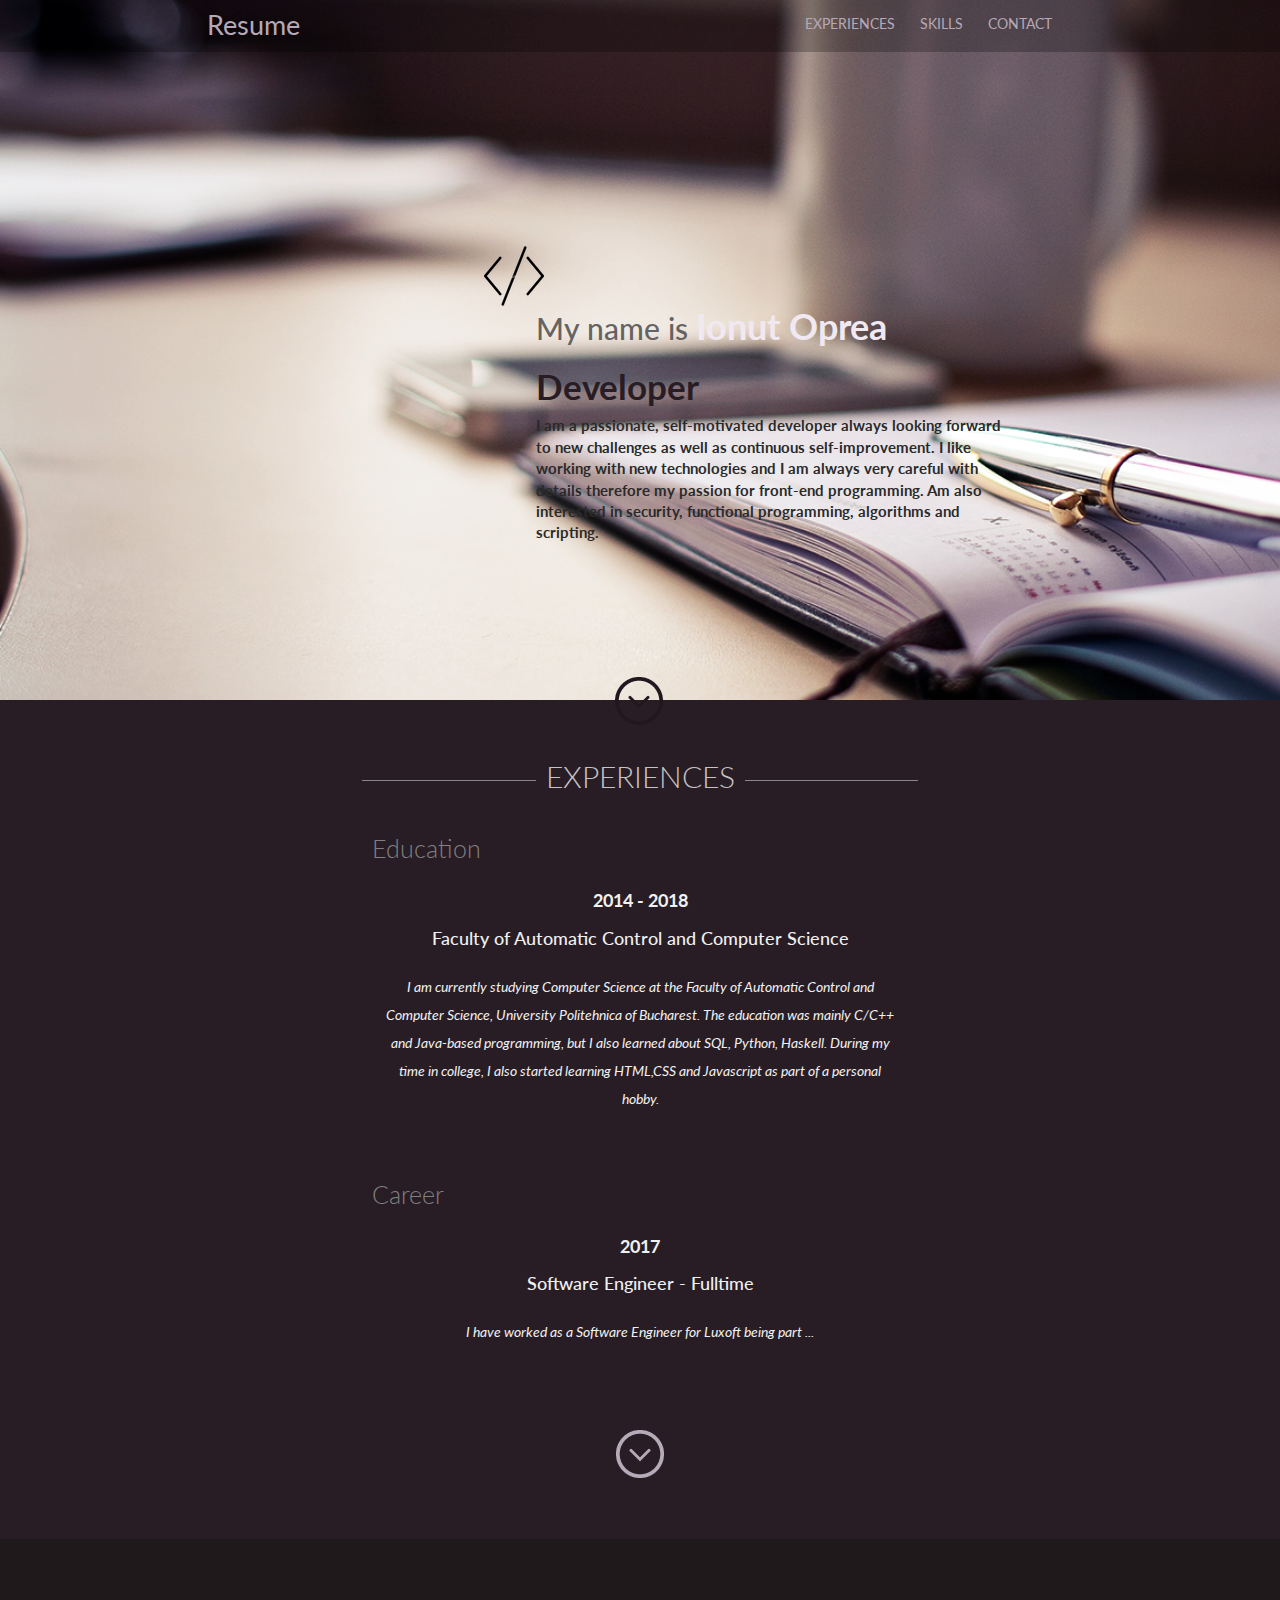
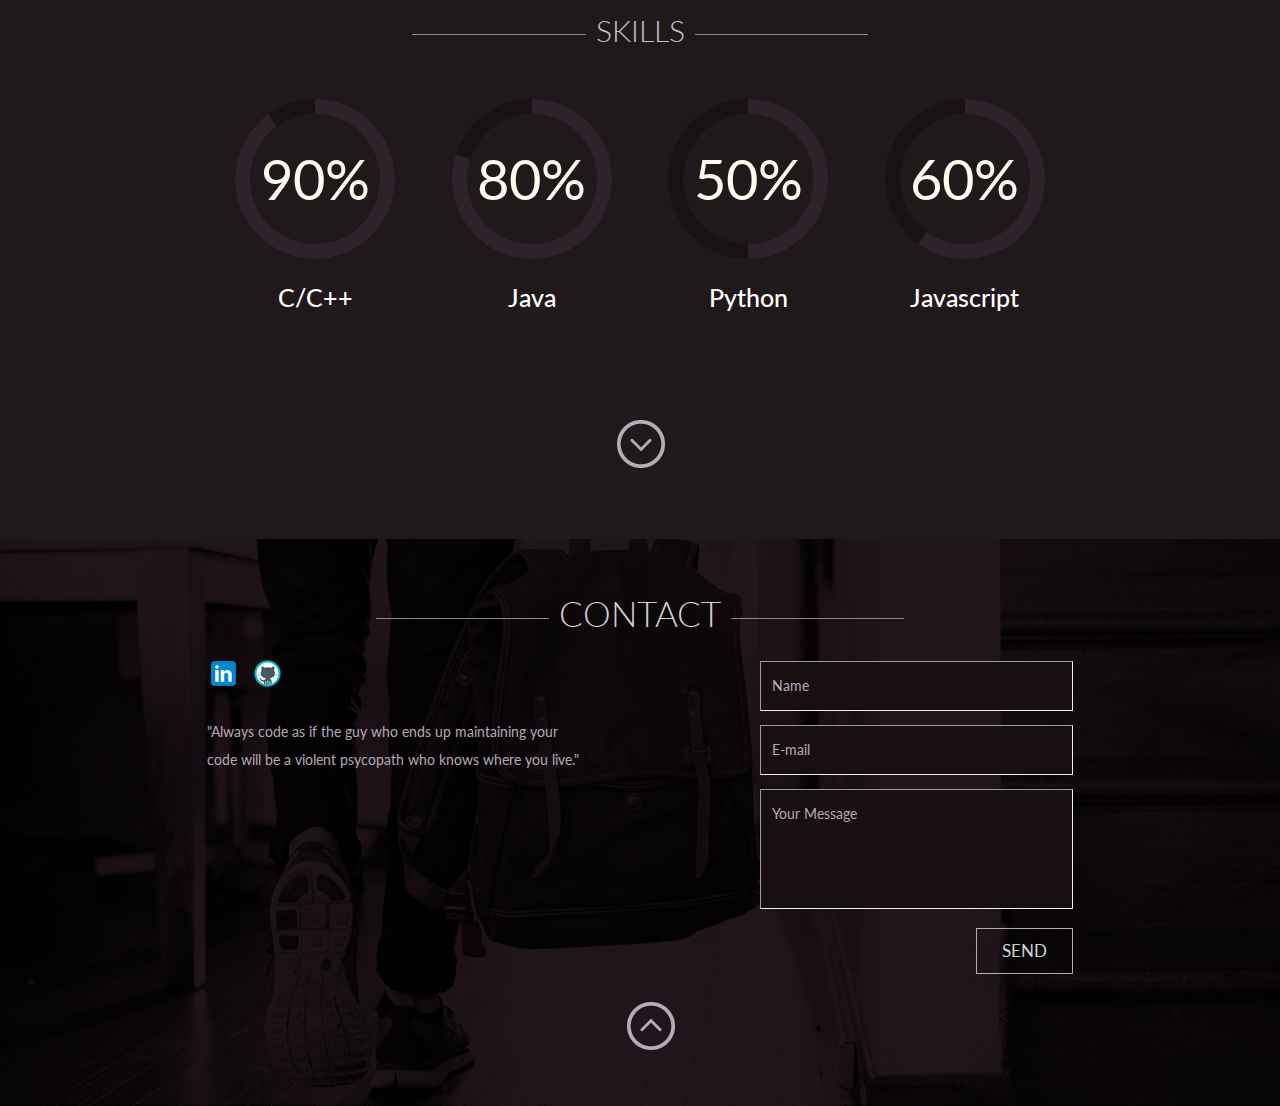
==== index.html @ 21ab3130 "v1.0" ====
<!DOCTYPE html>
<html>
<head>
	<title>Resume</title>
	<script src="js/jquery.min.js"> </script>
	<link href="css/bootstrap.css" rel='stylesheet' type='text/css' />
	<link href="css/style.css" rel="stylesheet" type="text/css" media="all" />
	<link href='http://fonts.googleapis.com/css?family=Lato:100,300,400,700,900' rel='stylesheet' type='text/css'>
	<meta name="viewport" content="width=device-width, initial-scale=1">
	<script type="application/x-javascript"> addEventListener("load", function() { setTimeout(hideURLbar, 0); }, false); function hideURLbar(){ window.scrollTo(0,1); } </script>
	<!-- start-smoth-scrolling-->
		<script type="text/javascript" src="js/move-top.js"></script>
		<script type="text/javascript" src="js/easing.js"></script>
		<script type="text/javascript">
			jQuery(document).ready(function($) {
				$(".scroll").click(function(event){		
					event.preventDefault();
					$('html,body').animate({scrollTop:$(this.hash).offset().top},1000);
				});
			});
		</script>
 	<!-- start-smoth-scrolling-->
</head>
<body>
<!--headerbg starts-->
 <div id="top-top" class="headerbg">
	 <!--header starts-->
	   <div class="header">
		 <!--container starts-->
			  <div class="container">
				   <div class="logo">
						<a href="#">Resume</a>
				   </div>
				  <!--Navigation starts-->
				  <div class="nav">
					 <ul>
						 <li><a class="scroll" href="#about">EXPERIENCES</a></li>
						 <li><a class="scroll" href="#skills">SKILLS</a></li>
						 <!--<li><a class="scroll" href="#port">PORTFOLIO</a></li>-->
						 <li><a class="scroll" href="#contact">CONTACT</a></li>
					 </ul>
				 </div>
				  <!--Navigation ends-->
					<div class="clear"></div>
			  </div>
		 <!--container ends-->
	   </div>
	 <!--header ends-->
	 <!--Banner starts-->
	   <div class="banner">
	      <div class="container">
		     <div class="banner-info">
			      <div class="bannerlogo">
					  <img src="images/resized4.png">
			      </div>
			      <div class="bannerhead">
				      <h2 style="color: #636363">My name is <span>Ionut Oprea</span></h2>
				      <h3>Developer</h3>
				      <p style="color: #2a2a2a;font-size: 15px;font-weight: 700">I am a passionate, self-motivated developer always looking forward to new challenges as well as continuous self-improvement. I like working with new technologies and I am always very careful with details therefore my passion for front-end programming. Am also interested in security, functional programming, algorithms and scripting.</p>
					  <a class="downarrow scroll" href="#about"><span> </span></a>
			      </div>
			 </div>
			 <div class="clear"></div>
		  </div>
	  </div>
	  <!--Banner ends-->
 </div>
 <!--Headerbg ends-->
 <!--Content starts-->
 <div class="content">
	 <!--About starts-->
	   <div id="about" class="about">
		 <div class="container">
			   <div class="header-section text-center">
				  <h2><span> </span>EXPERIENCES<span> </span></h2>
				  </div>
				 <span><p  style="font-size:25px;margin-left:165px;font-family: 'Lato', sans-serif;font-weight: 300;" align="left">Education</p></span>
					 
			  <div class="years">	 
				<h4><b>2014 - 2018</b></h4>
				 <span><h4>Faculty of Automatic Control and Computer Science</h4></span>
				 <p><i>I am currently studying Computer Science at the Faculty of Automatic Control and Computer Science, University Politehnica of Bucharest. The education was mainly C/C++ and Java-based programming, but I also learned about SQL, Python, Haskell. During my time in college, I also started learning HTML,CSS and Javascript as part of a personal hobby.</i></p>
			  </div> 
				
				<span><p  style="font-size:25px;margin-left:165px;font-family: 'Lato', sans-serif;font-weight: 300;" align="left">Career</p></span>

			  <div class="years">	 		
				 <h4><b>2017</b></h4>
				 <span><h4>Software Engineer - Fulltime</h4></span>
				 <p><i>I have worked as a Software Engineer for Luxoft being part ... </i></p>
			  </div> 
					
			   <!--<div class="years">	 	
				 <h4><b>2013</b></h4>
				 <span><h4>Owner Alternative Labs</h4></span>
				 <div class="labs">
					 <p><i>Lorem Ipsum. Proin gravida nibh vel velit auctor aliquet. Aenean sollicitudin,
						lorem quis bibendum auctor,nisi elit consequat ipsum,nec sagittis sem nibh id elit.Duis.
						sed odio sit amet nibh vulputate cursus a sit amet mauris. Morbi accumsan ipsum velit. Nam nec teltus</i></p>
			     </div>
			  </div>-->
				 <a class="arrow scroll" href="#skills"><span> </span></a>
		  </div>
	  </div>
	 <!--About Ends-->
	 
	<!--SKILLS Starts-->
	  <div id="skills" class="skills">
	  <div class="container">
	     <div class="skills-grids">
			  <div class="skill-section text-center">
				  <h2><span> </span>SKILLS<span> </span></h2>
			  </div>
					  <div class="services_grids">
						  <div id="canvas">
								<div class="skill-grids text-center">
										<div class="col-md-3">	
											<div class="skill-grid">
												<div class="circle" id="circles-1"></div>									
												 <h3>C/C++</h3>	
											 </div>								  
										</div>
										<div class="col-md-3">	
											<div class="skill-grid">
												<div class="circle" id="circles-2"></div>									
												 <h3>Java</h3>	
											 </div>								  
										</div>
										<div class="col-md-3">	
											<div class="skill-grid">
												<div class="circle" id="circles-3"></div>									
												 <h3>Python</h3>	
											 </div>								  
										</div>
										<div class="col-md-3">	
											<div class="skill-grid">
												<div class="circle" id="circles-4"></div>									
												 <h3>Javascript</h3>	
											 </div>								  
										</div>
										<div class="clearfix"> </div>
								  </div>
						   </div>
					  </div>
					<!---->
					 <script type="text/javascript" src="js/circles.js"></script>
								 <script>
									var colors = [
											['#181115', '#30222A'], ['#181115', '#30222A'], ['#181115', '#30222A'], ['#181115', '#30222A']
										];
									var perc = [900,800,500,600];
									var j = 0;
									for (var i = 1; i <= 5; i++) {
										var child = document.getElementById('circles-' + i),
											percentage = perc[i-1];
											
										Circles.create({
											id:         child.id,
											percentage: percentage,
											radius:     80,
											width:      15,
											number:   	percentage / 10,
											text:       '%',
											colors:     colors[i - 1]
										});
									}
							
					</script>
					
					<!--/-->
			 </div>
		 </div>
		   <a class="down scroll" href="#contact"><span> </span></a>
	  </div>
	  </div>
	 <!--SKILLS Ends-->

		 <!--PORTFOLIO Starts-->
		 <!--<div id="port" class="Portfolio">
			  <div class="Portfolio-section text-center">
			      <h2><span> </span>PORTFOLIO<span> </span></h2>
			  </div>
			  <div class="container">
				  <div class="portfolio-grids">
					  <div class="portfolio-grid col-md-4">
						 <a href="#"><img src="images/monitr1.png"></a>
						  <p>Proin gravida nibh vel velit auctor aliquet.
							 Aenean sollicitudin, lorem quis bibendum</p>
						  <a class="rightarrow" href="#"><span> </span></a>
					  </div>
					  <div class="portfolio-grid col-md-4">
						  <a href="#"><img src="images/monitr2.png"></a>
						  <p>Proin gravida nibh vel velit auctor aliquet.
							 Aenean sollicitudin, lorem quis bibendum</p>
						  <a class="rightarrow" href="#"><span> </span></a>
					  </div>
					  <div class="portfolio-grid col-md-4">
						  <a href="#"><img src="images/monitr3.png"></a>
						  <p>Proin gravida nibh vel velit auctor aliquet.
							 Aenean sollicitudin, lorem quis bibendum</p>
						  <a class="rightarrow" href="#"><span> </span></a>
					  </div>
					  <div class="clear"> </div>
				  </div>
				  <a class="portdown scroll" href="#contact"><span> </span></a>
				  
			  </div>
		 </div>-->
  </div>
  <!--Content Ends-->
  
  <!--FOOTER Starts-->
  <div  id="contact" class="footer">
      <div class="container">
	  
		   <div class="contact-section text-center">
			  <h2><span> </span>CONTACT<span> </span></h2>
		  </div>
		 <div class="row">
		 
			 <div class="col-md-6">
				  <div class="footer-left">
						<div class="social-icons">
						   <a href="http://www.linkedin.com/in/ionut-oprea-01237"><img src="images/linkedin.png"></a>
						   <a href="https://github.com/ioprea"><img src="images/git2.png"></a>
					   </div>
					   <p>"Always code as if the guy who ends up maintaining your code will be a violent psycopath who knows where you live."</p>
				  </div>
			 </div>
			  
			  <div class="col-md-6">
				  <div class="footer-right">
				 <div class="form">
				 <form>
					 <input type="text" class="text" value="Name" onfocus="this.value = '';" onblur="if (this.value == '') {this.value = 'Name';}">
					 <input type="text" class="text" value="E-mail" onfocus="this.value = '';" onblur="if (this.value == '') {this.value = 'E-mail';}">
					 <textarea rows="2" cols="70" onfocus="if(this.value == 'Your Message') this.value='';" onblur="if(this.value == '') this.value='Your Message';" >Your Message</textarea>
					 <div class="clear"> </div>
					 <input type="submit" value="SEND"> 
				 </form>
				 </div>
				  </div>
				  <div class="clear"></div>
			  </div>
		 </div>
	 </div>
	 <a class="up scroll" href="#top-top"><span> </span></a>
	  
 </div>
 
 </body>
 </html>
---- css/style.css ----
html,body{
	font-family: 'Lato', sans-serif;
}
.clear{
	clear:both;
}
body a{
	transition:0.5s all;
	-webkit-transition:0.5s all;
	-o-transition:0.5s all;
	-ms-transition:0.5s all;
	-o-transition:0.5s all;
}
body input[type="text"],body input[type="submit"],body textarea,body input[type="button"]{
	-webkit-appearance:none;
}
/*------ HEADERBG STARTS---------*/
.headerbg{
	background: url(../images/bannerbg.png);
	min-height:700px;
	width:100%;
	background-size:cover;
}
/*------ HEADER STARTS---------*/
.header{
	background:rgba(0, 0, 0, 0.24);
}
/*------ CONTAINER STARTS---------*/
.container{
	width:70%;
}
/*------ LOGO STARTS---------*/
.logo{
	float:left;
	margin:0.5em 0 0.5em 0em;
}
.logo a{
	color:#B5A9B7;
	font-size:1.9em;
}
.logo a:hover{
	color:#B5A9B7;
    text-decoration:none;
}
/*------ LOGO ENDS---------*/
/*------ TOPNAV STARTS---------*/
.nav{
	float:right;
}
.nav ul li{
	display:inline-block;
	margin:1em 1.5em 0 0;
}
.nav ul li a{
	color:#B5A9B7;
}
.nav ul li a:hover{
	color:gray;
	text-decoration:none;
}
/*------ TOPNAV ENDS---------*/
/*------ HEADER ENDS---------*/
/*------ BANNER STARTS---------*/
.banner{
  	position: absolute;
	width: 86%;
}
.banner-info{
	width: 70%;
	float: right;
}
.bannerlogo{
	float: left;
	margin-top: 0.8em;
}
.bannerhead{
	float:right;
}
.bannerhead h2{
	color: #C5B7B8;
	margin:0;
	padding:0;
}
.bannerhead h2 span{
	color:#F1E9F2;
	font-weight:bolder;
	font-size:1.2em;
}
.bannerhead h3{
	color:#281D24;
	font-weight:bolder;
    font-size:2.5em;
}
.bannerhead p{
    color:#F1E9F2;
}
a.downarrow  span{
 	height:48px;
    width:48px;
    background:url(../images/down.png);
    display:inline-block;
}
a.downarrow{
  	display: block;
	position: absolute;
	top: 370px;
	left: 17%;
}
.bannerhead{
	position: relative;
	width: 90%;
}
.banner-info{
	position: relative;
	top: 182px;
	left: 11%;
}
/*------ About STARTS---------*/
.about{
	color:white;
	text-align:center;
	background:#281D24;
}
.header-section h2{
	color: #C6C3C5;
	font-weight: 300;
	margin-top: 2.5em;
	margin: 0;
	padding: 2em 0 1em 0;
}
.header-section span{
	background: #8C868A;
	height:1px;
	width:20%;
	display:inline-block;
	vertical-align:middle;
}
.header-section span:nth-child(1){
	margin-right:10px;
}
.header-section span:nth-child(2){
	margin-left:10px;
}
.about span p{
	color: gray;
	line-height: 2em;
	margin-bottom: 4em;
	width: 71%;
	margin: 0 auto;
}
.years{
	margin-bottom:4em;
	color:#F1F0F0;
}
.years p{
	padding-top:1em;
	line-height:2em;
	width: 45%;
	margin:0 auto;
}
.labs p{
	width: 50%;
	margin: 0 auto;
}
.years h4,.years span h4{
	margin-top:1em;
}
.arrow span{
	height:48px;
	width:48px;
	background:url(../images/bwn.png);
	display:inline-block;
}
a.arrow{
	margin:2em 0 4em 0;
	display:inline-block;
}
/*------Skill-Section STARTS---------*/
.skills{
	min-height:600px;
	background:#20191B;
	position:relative;
}
.skill-section h2{
	color:#C6C3C5;
	font-weight:300;
	margin-top:2.5em;
}
.skill-section span{
	background: #8C868A;
	height:1px;
	width:20%;
	display:inline-block;
	vertical-align:middle;
}
.skill-section span:nth-child(1){
	margin-right:10px;
}
.skill-section span:nth-child(2){
	margin-left:10px;
}
.skill-grids{
	padding:3em 0;
}
.skill-grid h3{
	color:#FFF;
	font-size:1.8em;
}
.circle{
	color:#FFFAF0;
}
#canvas{
	position:relative;
}
.down span{
	height:48px;
	width:48px;
	background:url(../images/bwn.png);
	display:inline-block;
}
a.down{
	padding:4em 0 0 2em;
	display:inline-block;
	position: absolute;
    left:46%;
}
/*------Skill-Section Ends---------*/
/*------Portfolio-Section STARTS---------*/
.Portfolio{
	min-height:600px;
	background:#ffffff;
	text-align:center;
}
.Portfolio-section h2{
	color:#91898D;
	font-size:2em;
	padding:2em 0 1em;
	margin: 0;
}
.Portfolio-section span{
	background:#8C868A;
	height:1px;
	width:20%;
	display:inline-block;
	vertical-align:middle;
}
.Portfolio-section span:nth-child(1){
	margin-right:10px;
}
.Portfolio-section span:nth-child(2){
	margin-left:10px;
}
.portfolio-grids{
	padding-top:2em;
}
.portfolio-grid{
	display:inline-block;
}
.portfolio-grid p{
	margin:3em 1em 0 1em;
	color:#504A4C;
	line-height:25px;
}
.portfolio-grid img{
	width:100%;
}
a.rightarrow  span{
	height:30px;
	width:30.5px;
	background:url(../images/rightarw.png);
	display:inline-block;
}
a.rightarrow{
	margin-top:1em;
	display:inline-block;
}
.portdown span{
	height:48px;
	width:48px;
	background:url(../images/bwn.png);
	display:inline-block;
	}
a.portdown{
	margin:4em 0 3em 1em;
	display:inline-block;
	}
/*------FOOTER STARTS---------*/
.footer{
	background: url(../images/footerbg.jpg);
	position: relative;
	min-height: 567px;
	background-size: cover;
	position:relative;
}
.contact-section h2{
	color:#D2D1D1;
	font-weight:300;
	font-size:2.5em;
	padding-top:1em;
}
.contact-section span{
	background: #8C868A;
	height:1px;
	width:20%;
	display:inline-block;
	vertical-align:middle;
}
.contact-section span:nth-child(1){
	margin-right:10px;
}
.contact-section span:nth-child(2){
	margin-left:10px;
}
.footer-left{
	margin-top:1em;
}
.social-icons{
}
.social-icons a img{
	margin-right:0.5em;
}
.social-icons a img:hover{
	opacity:0.8;
}
.footer-left p{
	color:#B5A9B7;
	width:80%;
	margin:2em 0 0 0em;
	line-height:2em;
}
.footer-right{
	text-align: right;
	margin-top: 1.3em;
}
.footer-right input[type="text"],.footer-right textarea{
	background:#170F12;
	color:#B5A9B7;
	padding: 1em 0.8em;
	width:75%;
	margin-bottom:1em;
	outline:none;
	border: solid 1.5px;
	border-color:#9A9A9A #EEEEEE #EEEEEE #9A9A9A;
}
.footer-right textarea {
	min-height:120px;
	resize:none;
}
.footer-right textarea{
	color:#B5A9B7;
}
.footer-right input[type="submit"]{
	text-align:center;
	float:right;
	color:#D2D1D1;
	font-size:1.2em;
	outline:none;
	padding:0.6em 1.5em;
	border:1px solid #B8ABAB;
	background:none;
	transition:0.5s all;
	-webkit-transition:0.5s all;
	-moz-transition:0.5s all;
	-ms-transition:0.5s all;
	-o-transition:0.5s all;
}
.footer-right input[type="submit"]:hover{
	border-color:#FFF;
	color:#FFF;
}
.up{
	position:absolute;
	bottom: 9%;
    left: 49%;
}
.up span{
	height:48px;
	width:48px;
	background:url(../images/up.png);
	margin-top:2em;
	display:inline-block;
}
/*---- copy-right -----*/
p.copy-right{
	margin-top:1em;
	color:#999;
	font-size:1em;
	padding:0.8em 0;
	text-align:right;
}
p.copy-right a{
	color:#FFF;
	text-decoration:none;
}
 /*----- top-top -----*/
@media (max-width:1280px){
 	.years p {
		width: 60%;
	}
	.portfolio-grid p {
		margin: 2em 0em 0 0em;
	}
	.footer-left p {
		width: 90%;
	}
}
@media (max-width:1024px){
	.container {
		width:80%;
	}
 	.years p {
		width: 80%;
	}
	.portfolio-grid p {
		margin: 2em 0em 0 0em;
	}
	.footer-left p {
		width: 90%;
	}
	.banner-info {
		width: 80%;
	}
	.footer-right input[type="text"], .footer-right textarea {
		width: 87%;
	}
	.headerbg {
		min-height: 591px;
	}
	.banner-info {
		top: 110px;
	}
	a.downarrow {
		top: 341px;
		left: 23%;
	}
	.years {
		margin-bottom: 2em;
	}
	.header-section h2 {
		padding: 1.2em 0 0.8em 0;
	}
}
@media (max-width:768px){
	.container {
		width:80%;
	}
 	.years p {
		width: 80%;
	}
	.portfolio-grid p {
		margin: 2em 0em 0 0em;
	}
	.footer-left p {
		width: 90%;
	}
	.banner-info {
		width: 80%;
	}
	.footer-right input[type="text"], .footer-right textarea {
		width: 100%;
	}
	.headerbg {
		min-height:500px;
	}
	.banner-info {
		top: 112px;
		width: 100%;
		left: 2%;
	}
	a.downarrow {
		top: 241px;
		left: 32%;
	}
	.years {
		margin-bottom: 2em;
	}
	.header-section h2 {
		padding: 1.2em 0 0.8em 0;
	}
	.bannerhead {
		width: 84%;
	}
	.banner {
		width: 100%;
	}
	.years h4, .years span h4 {
		margin: 0.5em 0 0 0;
	}
	.skill-grid {
		padding: 1.5em 0;
	}
	.skill-grids {
		padding: 1em 0;
	}
	a.down {
		padding: 0;
		position: absolute;
		left: 47%;
	}
	.skills {
		padding: 0 0 5em 0;
	}
	.skill-section h2 {
		margin-top: 1.5em;
	}
	a.arrow {
		margin: 1em 0 2em 0;
	}
	.portfolio-grids {
		padding-top: 1em;
	}
	.portfolio-grid {
		padding: 0 0 2em 0;
	}
	a.portdown {
		margin: 2em 0 2em 0em;
	}
	.contact-section h2 {
		padding-top: 0.5em;
	}
	.footer {
		padding: 0 0 10em;
	}
}
@media (max-width:640px){
	.container {
		width:80%;
	}
 	.years p {
		width: 100%;
	}
	.portfolio-grid p {
		margin: 2em 0em 0 0em;
	}
	.footer-left p {
		width: 90%;
	}
	.banner-info {
		width: 80%;
	}
	.footer-right input[type="text"], .footer-right textarea {
		width: 100%;
	}
	.headerbg {
		min-height:500px;
	}
	.banner-info {
		top: 112px;
		width: 100%;
		left: 2%;
	}
	a.downarrow {
		top: 241px;
		left: 32%;
	}
	.years {
		margin-bottom: 2em;
	}
	.header-section h2 {
		padding: 1.2em 0 0.8em 0;
	}
	.bannerhead {
		width: 84%;
	}
	.banner {
		width: 100%;
	}
	.years h4, .years span h4 {
		margin: 0.5em 0 0 0;
	}
	.skill-grid {
		padding: 1.5em 0;
	}
	.skill-grids {
		padding: 1em 0;
	}
	a.down {
		padding: 0;
		position: absolute;
		left: 47%;
	}
	.skills {
		padding: 0 0 5em 0;
	}
	.skill-section h2 {
		margin-top: 1.5em;
	}
	a.arrow {
		margin: 1em 0 2em 0;
	}
	.portfolio-grids {
		padding-top: 1em;
	}
	.portfolio-grid {
		padding: 0 0 2em 0;
	}
	a.portdown {
		margin: 2em 0 2em 0em;
	}
	.contact-section h2 {
		padding-top: 0.5em;
	}
	.footer {
		padding: 0 0 10em;
	}
	.about span p {
		margin-bottom: 2em;
	}
	.nav ul{
		margin:0;
		padding:0;
	}
	.nav ul li {
		margin: 1.2em 0.5em;
	}
	.logo {
		margin: 0.3em 0 0.5em 0em;
	}
	.bannerhead h3 {
		font-size: 2em;
		margin: 0.3em 0 0.3em;
	}
}
@media (max-width:480px){
	.container {
		width:90%;
	}
 	.years p {
		width: 100%;
		line-height: 1.6em;
		padding: 0.5em 0 0 0;
	}
	.portfolio-grid p {
		margin: 2em 0em 0 0em;
	}
	.footer-left p {
		width: 100%;
		margin: 0.8em 0 0 0;
	}
	.banner-info {
		width: 80%;
	}
	.footer-right input[type="text"], .footer-right textarea {
		width: 100%;
	}
	.headerbg {
		min-height: 457px;
	}
	.banner-info {
		top: 36px;
		width: 100%;
		left: 0%;
		text-align: center;
	}
	a.downarrow {
		top: 201px;
		left: 42%;
	}
	.years {
		margin-bottom: 2em;
	}
	.header-section h2 {
		padding: 0.8em 0 0.5em 0;
		line-height:1.5em;
	}
	.bannerhead {
		width: 100%;
	}
	.banner {
		width: 100%;
	}
	.years h4, .years span h4 {
		margin: 0.5em 0 0 0;
	}
	.skill-grid {
		padding: 1.5em 0;
	}
	.skill-grids {
		padding: 1em 0;
	}
	a.down {
		padding: 0;
		position: absolute;
		left: 45%;
	}
	.skills {
		padding: 0 0 5em 0;
	}
	.skill-section h2 {
		margin-top: 0.5em;
	}
	a.arrow {
		margin: 1em 0 2em 0;
	}
	.portfolio-grids {
		padding-top: 1em;
	}
	.portfolio-grid {
		padding: 0 0 2em 0;
	}
	a.portdown {
		margin: 1em 0 2em 0em;
	}
	.contact-section h2 {
		padding-top: 0.5em;
	}
	.footer {
		padding: 0 0 6em;
	}
	.about span p {
		margin-bottom: 2em;
		width: 100%;
		line-height: 1.6em;
	}
	.nav ul{
		margin:0;
		padding:0;
	}
	.nav ul li {
		margin: 0.8em 0.5em;
	}
	.logo {
		margin: 0.8em 0 0em 0em;
		float:none;
		text-align:center;
	}
	.bannerhead h3 {
		float: right;
		font-size: 1.6em;
		margin: 0.3em 0 0.3em;
	}
	.nav {
		float: none;
		text-align:center;
	}
	.bannerlogo {
		float: left;
		margin-top: 0em;
		margin-right: 10px;
		text-align: center;
	}
	.skill-grid h3 {
		font-size: 1.5em;
	}
	.up {
		bottom: 1%;
		left: 47%;
	}
}
@media (max-width:320px){
	.container {
		width:90%;
	}
	.header div.container,.banner div.container{
		padding:0;
	}
 	.years p {
		width: 100%;
		line-height: 1.6em;
		padding: 0.5em 0 0 0;
	}
	.portfolio-grid p {
		margin: 1.2em 0em 0 0em;
		line-height: 1.5em;
	}
	.footer-left p {
		width: 100%;
		margin: 0.8em 0 0 0;
	}
	.banner-info {
		width: 80%;
		overflow: hidden;
	}
	.footer-right input[type="text"], .footer-right textarea {
		width: 100%;
		padding: 0.8em;
	}
	.headerbg {
		min-height: 409px;
	}
	.banner-info {
		top: 36px;
		width: 100%;
		left: 0%;
		text-align: center;
	}
	a.downarrow {
		top: 171px;
		left: 42%;
	}
	.years {
		margin-bottom: 1.5em;
	}
	.header-section h2 {
		padding: 0.8em 0 0.5em 0;
		line-height:1.5em;
		font-size: 1.6em;
	}
	.about div.container{
		padding:0;
	} 
	.bannerhead {
		width: 100%;
	}
	.banner {
		width: 100%;
	}
	.years h4, .years span h4 {
		margin: 0.5em 0 0 0;
	}
	.skill-grid {
		padding: 1em 0;
	}
	.skill-grids {
		padding: 1em 0;
	}
	a.down {
		padding: 0;
		position: absolute;
		left: 45%;
	}
	.skills {
		padding: 0 0 5em 0;
	}
	.skill-section h2 {
		margin-top: 0.5em;
		font-size: 1.6em;
	}
	a.arrow {
		margin: 1em 0 2em 0;
	}
	.portfolio-grids {
		padding-top: 1em;
	}
	.portfolio-grid {
		padding: 0 0 2em 0;
	}
	a.portdown {
		margin: 1em 0 2em 0em;
	}
	.contact-section h2 {
		padding-top: 0.5em;
		font-size: 1.6em;
	}
	.footer {
		padding: 0 0 6em;
	}
	.about span p {
		margin-bottom: 2em;
		width: 100%;
		line-height: 1.6em;
	}
	.nav ul{
		margin:0;
		padding:0;
	}
	.nav ul li {
		margin: 0.5em 0.2em;
	}
	.logo {
		margin: 0.8em 0 0em 0em;
		float:none;
		text-align:center;
	}
	.bannerhead h3 {
		font-size: 1.4em;
		margin: 0.3em 0 0.3em;
	}
	.nav {
		float: none;
		text-align:center;
	}
	.bannerlogo {
		float: left;
		margin-top: 0em;
		text-align: center;
	}
	.skill-grid h3 {
		font-size: 1.5em;
	}
	.up {
		bottom: 1%;
		left: 47%;
	}
	.bannerhead h2 {
		font-size: 1.8em;
		overflow: hidden;
	}
	.Portfolio-section h2 {
		font-size: 1.6em;
		padding: 1em 0 0.3em;
	}
	.footer-right input[type="submit"] {
		float: none;
		width:100%
	}
}
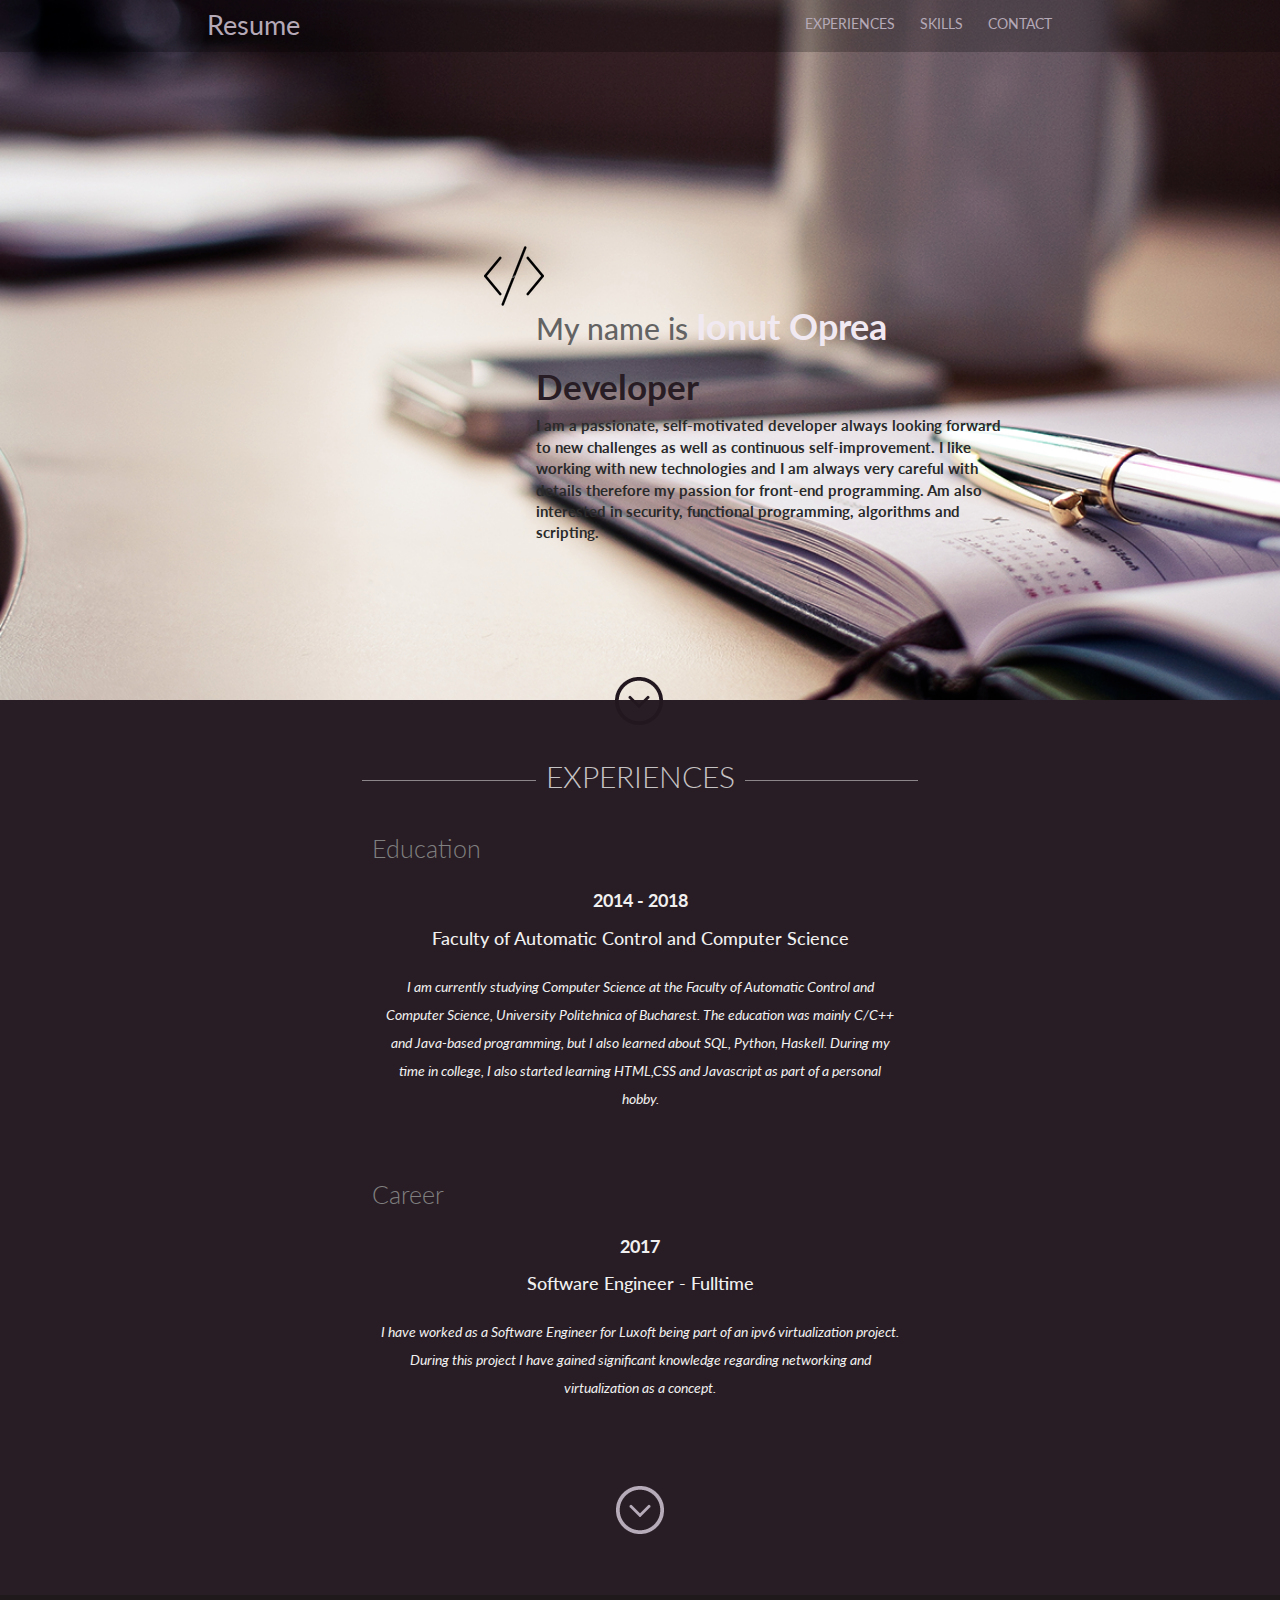
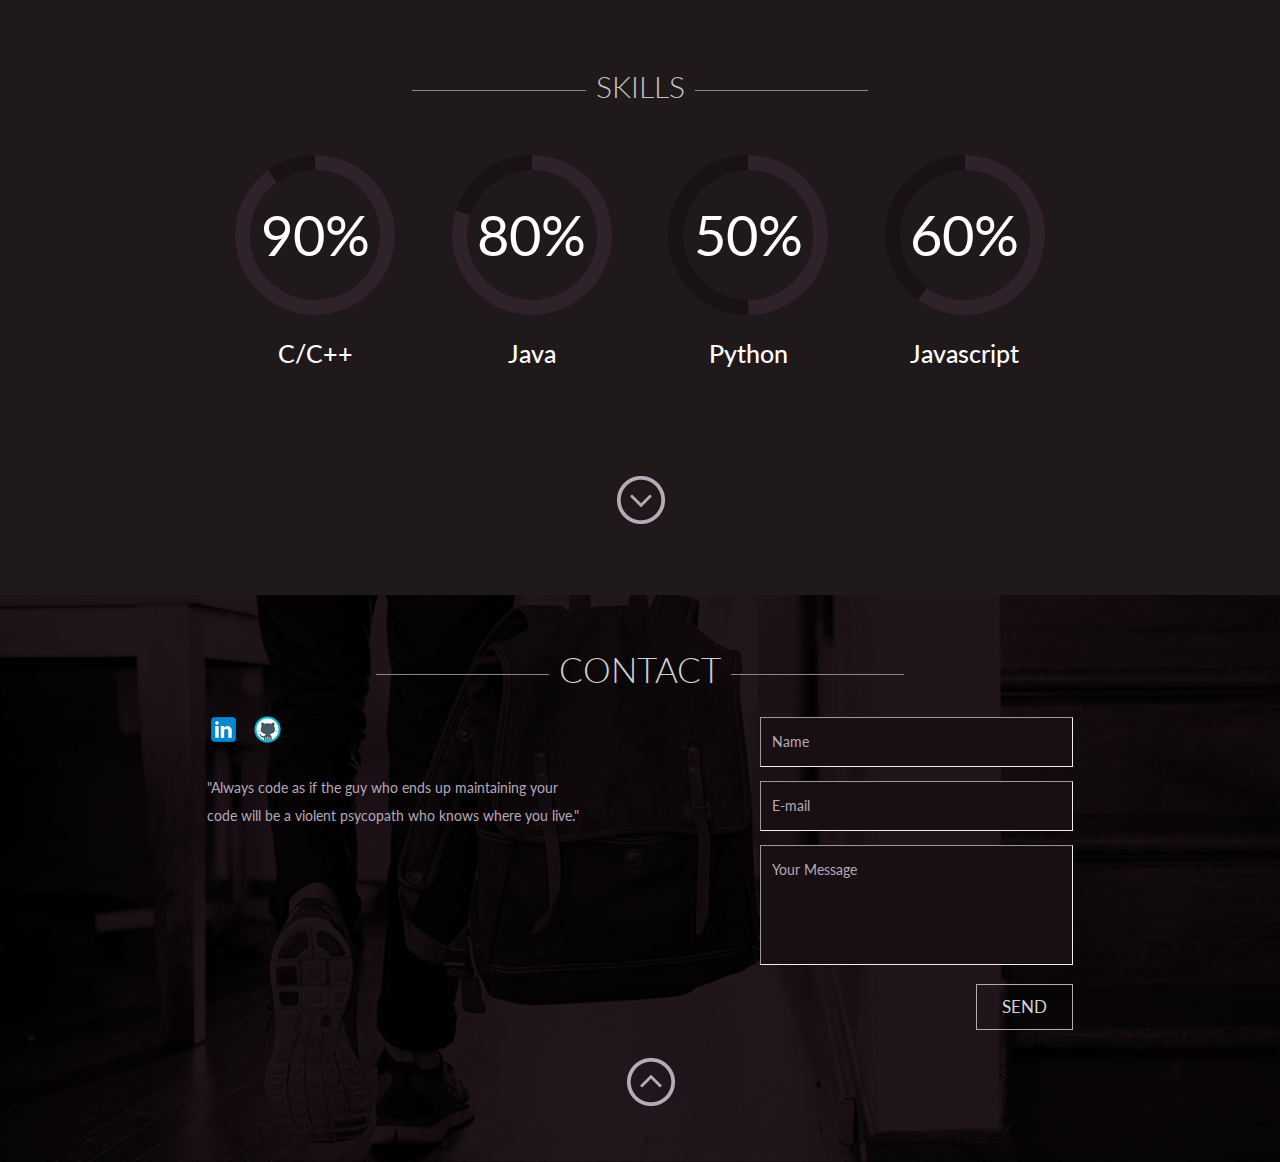
==== commit d02f2d55: "v2.0" ====
--- a/index.html
+++ b/index.html
@@ -87,18 +87,8 @@
 			  <div class="years">	 		
 				 <h4><b>2017</b></h4>
 				 <span><h4>Software Engineer - Fulltime</h4></span>
-				 <p><i>I have worked as a Software Engineer for Luxoft being part ... </i></p>
+				 <p><i>I have worked as a Software Engineer for Luxoft being part of an ipv6 virtualization project. During this project I have gained significant knowledge regarding networking and virtualization as a concept.</i></p>
 			  </div> 
-					
-			   <!--<div class="years">	 	
-				 <h4><b>2013</b></h4>
-				 <span><h4>Owner Alternative Labs</h4></span>
-				 <div class="labs">
-					 <p><i>Lorem Ipsum. Proin gravida nibh vel velit auctor aliquet. Aenean sollicitudin,
-						lorem quis bibendum auctor,nisi elit consequat ipsum,nec sagittis sem nibh id elit.Duis.
-						sed odio sit amet nibh vulputate cursus a sit amet mauris. Morbi accumsan ipsum velit. Nam nec teltus</i></p>
-			     </div>
-			  </div>-->
 				 <a class="arrow scroll" href="#skills"><span> </span></a>
 		  </div>
 	  </div>
@@ -173,39 +163,7 @@
 		   <a class="down scroll" href="#contact"><span> </span></a>
 	  </div>
 	  </div>
-	 <!--SKILLS Ends-->
-
-		 <!--PORTFOLIO Starts-->
-		 <!--<div id="port" class="Portfolio">
-			  <div class="Portfolio-section text-center">
-			      <h2><span> </span>PORTFOLIO<span> </span></h2>
-			  </div>
-			  <div class="container">
-				  <div class="portfolio-grids">
-					  <div class="portfolio-grid col-md-4">
-						 <a href="#"><img src="images/monitr1.png"></a>
-						  <p>Proin gravida nibh vel velit auctor aliquet.
-							 Aenean sollicitudin, lorem quis bibendum</p>
-						  <a class="rightarrow" href="#"><span> </span></a>
-					  </div>
-					  <div class="portfolio-grid col-md-4">
-						  <a href="#"><img src="images/monitr2.png"></a>
-						  <p>Proin gravida nibh vel velit auctor aliquet.
-							 Aenean sollicitudin, lorem quis bibendum</p>
-						  <a class="rightarrow" href="#"><span> </span></a>
-					  </div>
-					  <div class="portfolio-grid col-md-4">
-						  <a href="#"><img src="images/monitr3.png"></a>
-						  <p>Proin gravida nibh vel velit auctor aliquet.
-							 Aenean sollicitudin, lorem quis bibendum</p>
-						  <a class="rightarrow" href="#"><span> </span></a>
-					  </div>
-					  <div class="clear"> </div>
-				  </div>
-				  <a class="portdown scroll" href="#contact"><span> </span></a>
-				  
-			  </div>
-		 </div>-->
+	
   </div>
   <!--Content Ends-->
   
--- a/css/style.css
+++ b/css/style.css
@@ -1,3 +1,9 @@
+/*----
+	Author: W3layouts
+	Author URL: http://w3layouts.com
+	License: Creative Commons Attribution 3.0 Unported
+	License URL: http://creativecommons.org/licenses/by/3.0/
+---*/
 html,body{
 	font-family: 'Lato', sans-serif;
 }
@@ -207,7 +213,7 @@
 	font-size:1.8em;
 }
 .circle{
-	color:#FFFAF0;
+	color:#FFF;
 }
 #canvas{
 	position:relative;
@@ -725,7 +731,6 @@
 		text-align:center;
 	}
 	.bannerhead h3 {
-		float: right;
 		font-size: 1.6em;
 		margin: 0.3em 0 0.3em;
 	}
@@ -734,9 +739,8 @@
 		text-align:center;
 	}
 	.bannerlogo {
-		float: left;
+		float: none;
 		margin-top: 0em;
-		margin-right: 10px;
 		text-align: center;
 	}
 	.skill-grid h3 {
@@ -769,7 +773,6 @@
 	}
 	.banner-info {
 		width: 80%;
-		overflow: hidden;
 	}
 	.footer-right input[type="text"], .footer-right textarea {
 		width: 100%;
@@ -871,7 +874,7 @@
 		text-align:center;
 	}
 	.bannerlogo {
-		float: left;
+		float: none;
 		margin-top: 0em;
 		text-align: center;
 	}
@@ -884,7 +887,6 @@
 	}
 	.bannerhead h2 {
 		font-size: 1.8em;
-		overflow: hidden;
 	}
 	.Portfolio-section h2 {
 		font-size: 1.6em;
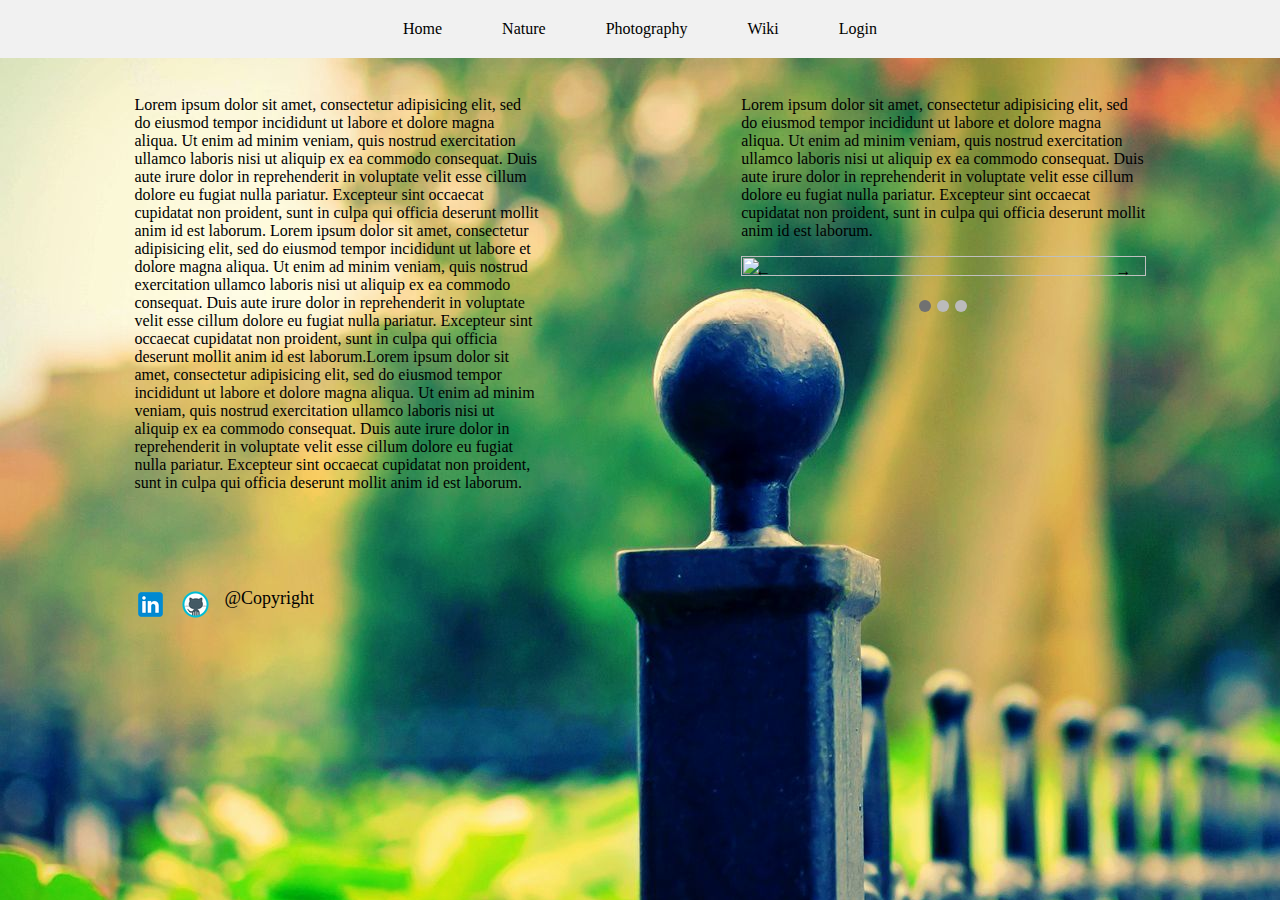
==== commit 8f102c40: "pw_v2" ====
--- a/index.html
+++ b/index.html
@@ -1,212 +1,95 @@
 <!DOCTYPE html>
 <html>
 <head>
-	<title>Resume</title>
-	<script src="js/jquery.min.js"> </script>
-	<link href="css/bootstrap.css" rel='stylesheet' type='text/css' />
-	<link href="css/style.css" rel="stylesheet" type="text/css" media="all" />
-	<link href='http://fonts.googleapis.com/css?family=Lato:100,300,400,700,900' rel='stylesheet' type='text/css'>
-	<meta name="viewport" content="width=device-width, initial-scale=1">
-	<script type="application/x-javascript"> addEventListener("load", function() { setTimeout(hideURLbar, 0); }, false); function hideURLbar(){ window.scrollTo(0,1); } </script>
-	<!-- start-smoth-scrolling-->
-		<script type="text/javascript" src="js/move-top.js"></script>
-		<script type="text/javascript" src="js/easing.js"></script>
-		<script type="text/javascript">
-			jQuery(document).ready(function($) {
-				$(".scroll").click(function(event){		
-					event.preventDefault();
-					$('html,body').animate({scrollTop:$(this.hash).offset().top},1000);
-				});
-			});
-		</script>
- 	<!-- start-smoth-scrolling-->
+	<title>
+		Fotografie
+	</title>
+	<meta charset="utf-8">
+	<link rel="stylesheet" type="text/css" href="style.css">
+	
+	<!-- <link rel="stylesheet" type="text/css" href=""> -->
 </head>
 <body>
-<!--headerbg starts-->
- <div id="top-top" class="headerbg">
-	 <!--header starts-->
-	   <div class="header">
-		 <!--container starts-->
-			  <div class="container">
-				   <div class="logo">
-						<a href="#">Resume</a>
-				   </div>
-				  <!--Navigation starts-->
-				  <div class="nav">
-					 <ul>
-						 <li><a class="scroll" href="#about">EXPERIENCES</a></li>
-						 <li><a class="scroll" href="#skills">SKILLS</a></li>
-						 <!--<li><a class="scroll" href="#port">PORTFOLIO</a></li>-->
-						 <li><a class="scroll" href="#contact">CONTACT</a></li>
-					 </ul>
-				 </div>
-				  <!--Navigation ends-->
-					<div class="clear"></div>
-			  </div>
-		 <!--container ends-->
-	   </div>
-	 <!--header ends-->
-	 <!--Banner starts-->
-	   <div class="banner">
-	      <div class="container">
-		     <div class="banner-info">
-			      <div class="bannerlogo">
-					  <img src="images/resized4.png">
-			      </div>
-			      <div class="bannerhead">
-				      <h2 style="color: #636363">My name is <span>Ionut Oprea</span></h2>
-				      <h3>Developer</h3>
-				      <p style="color: #2a2a2a;font-size: 15px;font-weight: 700">I am a passionate, self-motivated developer always looking forward to new challenges as well as continuous self-improvement. I like working with new technologies and I am always very careful with details therefore my passion for front-end programming. Am also interested in security, functional programming, algorithms and scripting.</p>
-					  <a class="downarrow scroll" href="#about"><span> </span></a>
-			      </div>
-			 </div>
-			 <div class="clear"></div>
-		  </div>
+	<header id="header" class="">
+		<div id="menu">
+			<nav id="primaryMenu">
+				<ul class="horizontal">
+				  <li><a href="#" title="">Home</a></li>
+				  <li><a href="" title="">Nature</a></li>
+				  <li><a href="" title="">Photography</a></li>
+				  <li><a href="" title="">Wiki</a></li>
+				  <li><a href="" title="">Login</a></li>
+				</ul>
+			</nav>	
+		</div>
+	</header><!-- /header -->
+	
+	<div class="bodyContent">	
+		<div class="leftContent">
+			<p>Lorem ipsum dolor sit amet, consectetur adipisicing elit, sed do eiusmod
+			tempor incididunt ut labore et dolore magna aliqua. Ut enim ad minim veniam,
+			quis nostrud exercitation ullamco laboris nisi ut aliquip ex ea commodo
+			consequat. Duis aute irure dolor in reprehenderit in voluptate velit esse
+			cillum dolore eu fugiat nulla pariatur. Excepteur sint occaecat cupidatat non
+			proident, sunt in culpa qui officia deserunt mollit anim id est laborum. Lorem ipsum dolor sit amet, consectetur adipisicing elit, sed do eiusmod
+			tempor incididunt ut labore et dolore magna aliqua. Ut enim ad minim veniam,
+			quis nostrud exercitation ullamco laboris nisi ut aliquip ex ea commodo
+			consequat. Duis aute irure dolor in reprehenderit in voluptate velit esse
+			cillum dolore eu fugiat nulla pariatur. Excepteur sint occaecat cupidatat non
+			proident, sunt in culpa qui officia deserunt mollit anim id est laborum.Lorem ipsum dolor sit amet, consectetur adipisicing elit, sed do eiusmod
+			tempor incididunt ut labore et dolore magna aliqua. Ut enim ad minim veniam,
+			quis nostrud exercitation ullamco laboris nisi ut aliquip ex ea commodo
+			consequat. Duis aute irure dolor in reprehenderit in voluptate velit esse
+			cillum dolore eu fugiat nulla pariatur. Excepteur sint occaecat cupidatat non
+			proident, sunt in culpa qui officia deserunt mollit anim id est laborum.</p>
+		</div>
+		<div class="rightContent">
+			<p>Lorem ipsum dolor sit amet, consectetur adipisicing elit, sed do eiusmod
+			tempor incididunt ut labore et dolore magna aliqua. Ut enim ad minim veniam,
+			quis nostrud exercitation ullamco laboris nisi ut aliquip ex ea commodo
+			consequat. Duis aute irure dolor in reprehenderit in voluptate velit esse
+			cillum dolore eu fugiat nulla pariatur. Excepteur sint occaecat cupidatat non
+			proident, sunt in culpa qui officia deserunt mollit anim id est laborum.</p>
+			<div class="slideshow-container">
+				<div class="mySlides fade">
+				  <img src="images/p1.jpg" style="width:100%;height:10%">
+				</div>
+
+				<div class="mySlides fade">
+				  <img src="images/p2.jpg" style="width:100%;height:10%">
+				</div>
+
+				<div class="mySlides fade">
+				  <img src="images/p3.jpg" style="width:100%;height:10%">
+				</div>
+
+				<a class="prev" onclick="plusSlides(-1)">&larr;</a>
+				<a class="next" onclick="plusSlides(1)">&rarr;</a>
+
+				</div>
+				<br>
+
+				<div style="text-align:center">
+				  <span class="dot" onclick="currentSlide(1)"></span> 
+				  <span class="dot" onclick="currentSlide(2)"></span> 
+				  <span class="dot" onclick="currentSlide(3)"></span> 
+				</div>
+		</div>
+	</div>
+	<script src="script.js" type="text/javascript"></script>
+	
+
+	<footer>
+		<div class="footer-left">
+			<div class="social-icons">
+			   <a href="http://www.linkedin.com/in/ionut-oprea-01237"><img src="images/linkedin.png"></a>
+			   <a href="https://github.com/ioprea"><img src="images/git2.png"></a>
+			   <span style="font-size: large;vertical-align: top">@Copyright</span>
+		   </div>
+
 	  </div>
-	  <!--Banner ends-->
- </div>
- <!--Headerbg ends-->
- <!--Content starts-->
- <div class="content">
-	 <!--About starts-->
-	   <div id="about" class="about">
-		 <div class="container">
-			   <div class="header-section text-center">
-				  <h2><span> </span>EXPERIENCES<span> </span></h2>
-				  </div>
-				 <span><p  style="font-size:25px;margin-left:165px;font-family: 'Lato', sans-serif;font-weight: 300;" align="left">Education</p></span>
-					 
-			  <div class="years">	 
-				<h4><b>2014 - 2018</b></h4>
-				 <span><h4>Faculty of Automatic Control and Computer Science</h4></span>
-				 <p><i>I am currently studying Computer Science at the Faculty of Automatic Control and Computer Science, University Politehnica of Bucharest. The education was mainly C/C++ and Java-based programming, but I also learned about SQL, Python, Haskell. During my time in college, I also started learning HTML,CSS and Javascript as part of a personal hobby.</i></p>
-			  </div> 
-				
-				<span><p  style="font-size:25px;margin-left:165px;font-family: 'Lato', sans-serif;font-weight: 300;" align="left">Career</p></span>
+	</footer>
+	
 
-			  <div class="years">	 		
-				 <h4><b>2017</b></h4>
-				 <span><h4>Software Engineer - Fulltime</h4></span>
-				 <p><i>I have worked as a Software Engineer for Luxoft being part of an ipv6 virtualization project. During this project I have gained significant knowledge regarding networking and virtualization as a concept.</i></p>
-			  </div> 
-				 <a class="arrow scroll" href="#skills"><span> </span></a>
-		  </div>
-	  </div>
-	 <!--About Ends-->
-	 
-	<!--SKILLS Starts-->
-	  <div id="skills" class="skills">
-	  <div class="container">
-	     <div class="skills-grids">
-			  <div class="skill-section text-center">
-				  <h2><span> </span>SKILLS<span> </span></h2>
-			  </div>
-					  <div class="services_grids">
-						  <div id="canvas">
-								<div class="skill-grids text-center">
-										<div class="col-md-3">	
-											<div class="skill-grid">
-												<div class="circle" id="circles-1"></div>									
-												 <h3>C/C++</h3>	
-											 </div>								  
-										</div>
-										<div class="col-md-3">	
-											<div class="skill-grid">
-												<div class="circle" id="circles-2"></div>									
-												 <h3>Java</h3>	
-											 </div>								  
-										</div>
-										<div class="col-md-3">	
-											<div class="skill-grid">
-												<div class="circle" id="circles-3"></div>									
-												 <h3>Python</h3>	
-											 </div>								  
-										</div>
-										<div class="col-md-3">	
-											<div class="skill-grid">
-												<div class="circle" id="circles-4"></div>									
-												 <h3>Javascript</h3>	
-											 </div>								  
-										</div>
-										<div class="clearfix"> </div>
-								  </div>
-						   </div>
-					  </div>
-					<!---->
-					 <script type="text/javascript" src="js/circles.js"></script>
-								 <script>
-									var colors = [
-											['#181115', '#30222A'], ['#181115', '#30222A'], ['#181115', '#30222A'], ['#181115', '#30222A']
-										];
-									var perc = [900,800,500,600];
-									var j = 0;
-									for (var i = 1; i <= 5; i++) {
-										var child = document.getElementById('circles-' + i),
-											percentage = perc[i-1];
-											
-										Circles.create({
-											id:         child.id,
-											percentage: percentage,
-											radius:     80,
-											width:      15,
-											number:   	percentage / 10,
-											text:       '%',
-											colors:     colors[i - 1]
-										});
-									}
-							
-					</script>
-					
-					<!--/-->
-			 </div>
-		 </div>
-		   <a class="down scroll" href="#contact"><span> </span></a>
-	  </div>
-	  </div>
-	
-  </div>
-  <!--Content Ends-->
-  
-  <!--FOOTER Starts-->
-  <div  id="contact" class="footer">
-      <div class="container">
-	  
-		   <div class="contact-section text-center">
-			  <h2><span> </span>CONTACT<span> </span></h2>
-		  </div>
-		 <div class="row">
-		 
-			 <div class="col-md-6">
-				  <div class="footer-left">
-						<div class="social-icons">
-						   <a href="http://www.linkedin.com/in/ionut-oprea-01237"><img src="images/linkedin.png"></a>
-						   <a href="https://github.com/ioprea"><img src="images/git2.png"></a>
-					   </div>
-					   <p>"Always code as if the guy who ends up maintaining your code will be a violent psycopath who knows where you live."</p>
-				  </div>
-			 </div>
-			  
-			  <div class="col-md-6">
-				  <div class="footer-right">
-				 <div class="form">
-				 <form>
-					 <input type="text" class="text" value="Name" onfocus="this.value = '';" onblur="if (this.value == '') {this.value = 'Name';}">
-					 <input type="text" class="text" value="E-mail" onfocus="this.value = '';" onblur="if (this.value == '') {this.value = 'E-mail';}">
-					 <textarea rows="2" cols="70" onfocus="if(this.value == 'Your Message') this.value='';" onblur="if(this.value == '') this.value='Your Message';" >Your Message</textarea>
-					 <div class="clear"> </div>
-					 <input type="submit" value="SEND"> 
-				 </form>
-				 </div>
-				  </div>
-				  <div class="clear"></div>
-			  </div>
-		 </div>
-	 </div>
-	 <a class="up scroll" href="#top-top"><span> </span></a>
-	  
- </div>
- 
- </body>
- </html>
- 
-   +</body>
+</html>--- a/style.css
+++ b/style.css
@@ -0,0 +1,169 @@
+body {
+	background-image: url('images/background.jpg');
+}
+
+.bodyContent {
+	width: 80%;
+	margin: 80px auto;
+}
+
+.leftContent {
+	float: left;
+	width: 40%;
+}
+
+.rightContent {
+	float: right;
+	width: 40%;
+}
+
+header {
+	position: absolute;
+	top: 0;
+	left: 0;
+	right: 0;
+	background-color: #f1f1f1;
+}
+#menu {
+    display: flex;  
+    color: #458B00;
+}
+
+#primaryMenu {
+	display: block;
+	margin: 0px auto;
+}
+
+#primaryMenu ul {
+	text-align: center;
+    list-style-type: none;
+    margin: 0;
+    padding: 0;
+    overflow: hidden;
+    background-color: #f1f1f1;
+}
+
+#primaryMenu ul li {
+	vertical-align: middle;
+    float: left;
+    color: black;
+    display:inline-block;
+}
+
+#primaryMenu ul li a {
+    display: inline-block;
+    color: #000;
+    text-align: center;
+    padding: 20px 30px;
+    text-decoration: none;
+}
+
+#primaryMenu ul li a:hover {
+    background-color: #4CAF50;
+    color: white;
+}
+
+
+
+/* Slideshow container */
+.slideshow-container {
+  max-width: 1000px;
+  position: relative;
+  margin: auto;
+}
+
+/* Hide the images by default */
+.mySlides {
+    display: none;
+}
+
+/* Next & previous buttons */
+.prev, .next {
+  cursor: pointer;
+  position: absolute;
+  top: 50%;
+  width: auto;
+  margin-top: -20px;
+  padding: 14px;
+  transition: 0.5s ease;
+  /* border-radius: 0 2px 2px 0; */
+}
+
+/* Position the "next button" to the right */
+.next {
+  right: 0;
+  /* border-radius: 2px 0 0 2px; */
+}
+
+/* On hover, add a black background color with a little bit see-through */
+.prev:hover, .next:hover {
+  background-color: grey;
+}
+
+/* Caption text */
+.text {
+  color: #f2f2f2;
+  font-size: 15px;
+  padding: 8px 12px;
+  position: absolute;
+  bottom: 8px;
+  width: 100%;
+  text-align: center;
+}
+
+/* The dots/bullets/indicators */
+.dot {
+  cursor: pointer;
+  height: 12px;
+  width: 12px;
+  margin: 0 1px;
+  background-color: #bbb;
+  border-radius: 50%;
+  display: inline-block;
+  transition: background-color 0.6s ease;
+}
+
+.active, .dot:hover {
+  background-color: #717171;
+}
+
+/* Fading animation */
+.fade {
+  animation-name: fade;
+  animation-duration: 1.5s;
+}
+
+@-webkit-keyframes fade {
+  from {opacity: .4} 
+  to {opacity: 1}
+}
+
+@keyframes fade {
+  from {opacity: .4} 
+  to {opacity: 1}
+}
+
+@media only screen and (max-width: 300px) {
+  .prev, .next,.text {font-size: 11px}
+}
+
+footer {
+	vertical-align: top;
+	padding-top: 5em;
+	display: table;
+	margin-left: auto;
+	margin-right: auto;
+	position: relative;
+	bottom:0;
+	width:80%;
+	height:60px;   /* Height of the footer */
+}
+
+.social-icons{
+}
+.social-icons a img{
+	margin-right:0.5em;
+}
+.social-icons a img:hover{
+	opacity:0.8;
+}
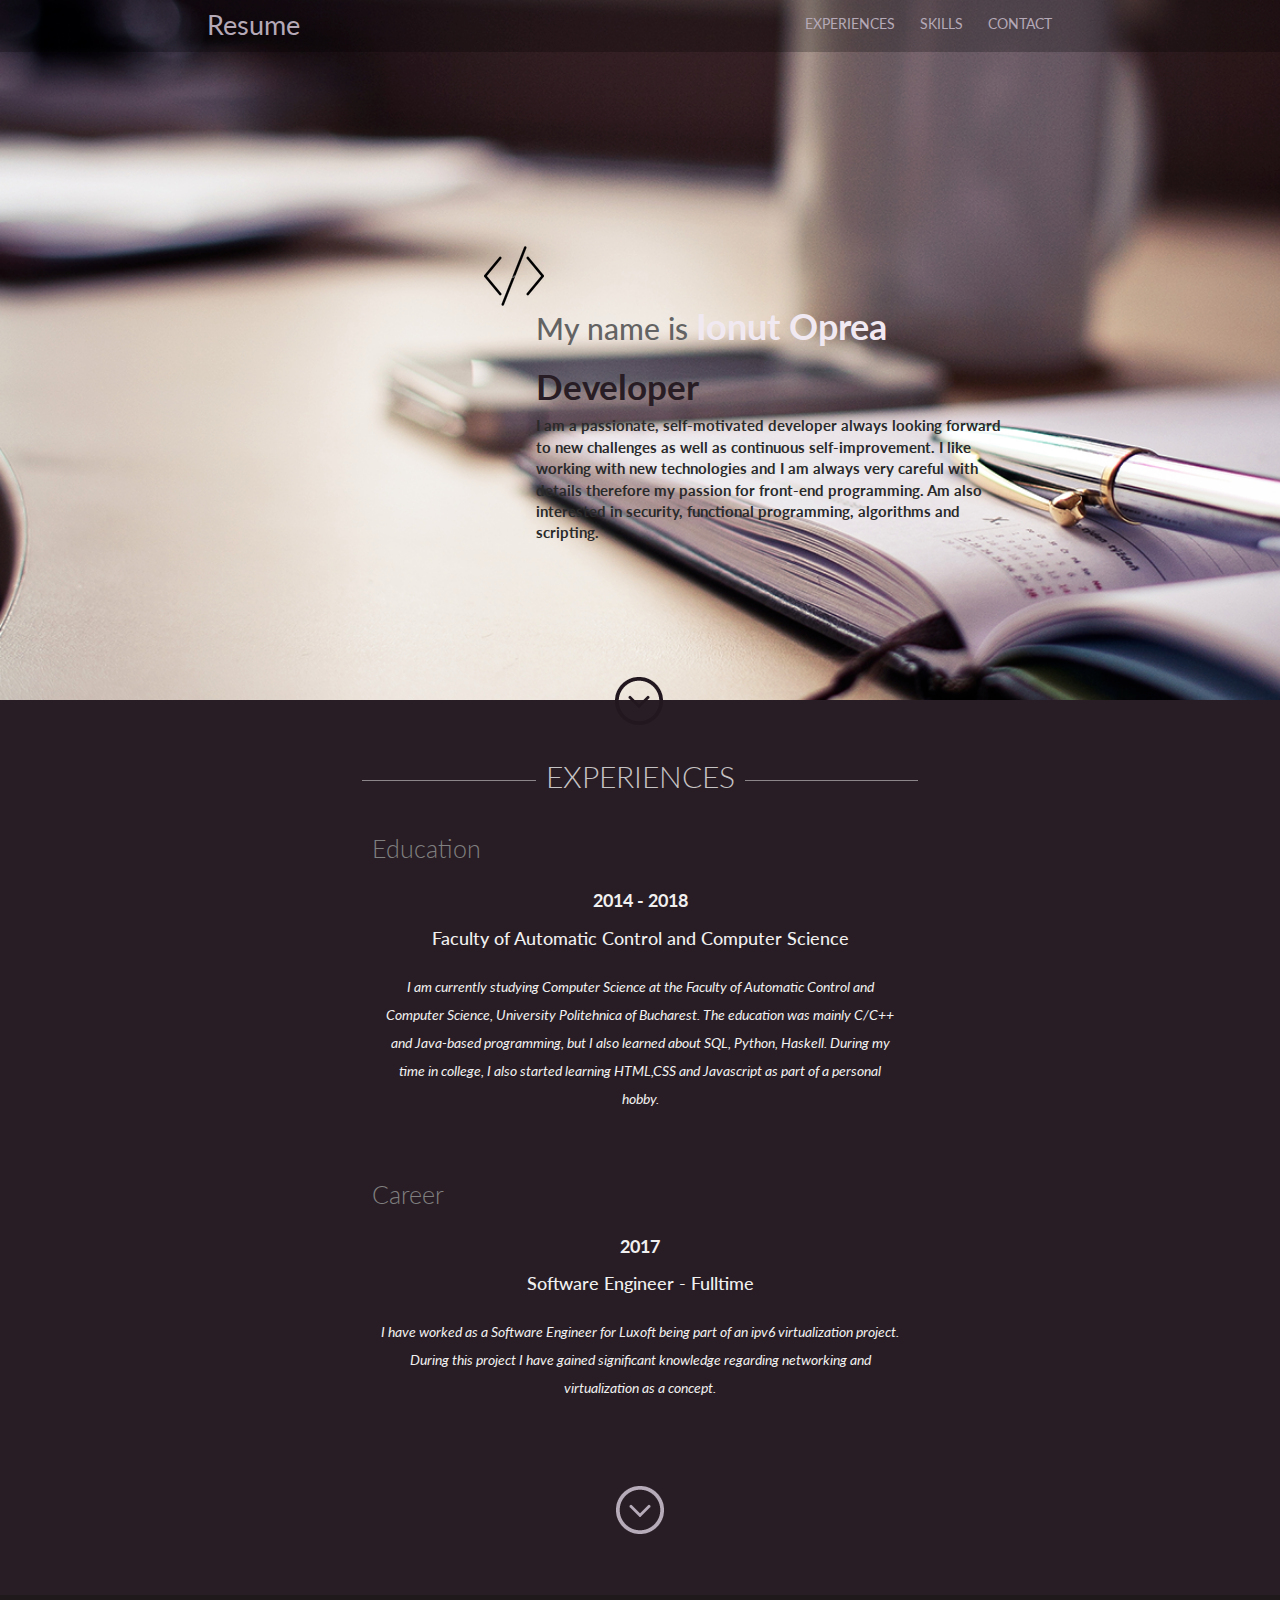
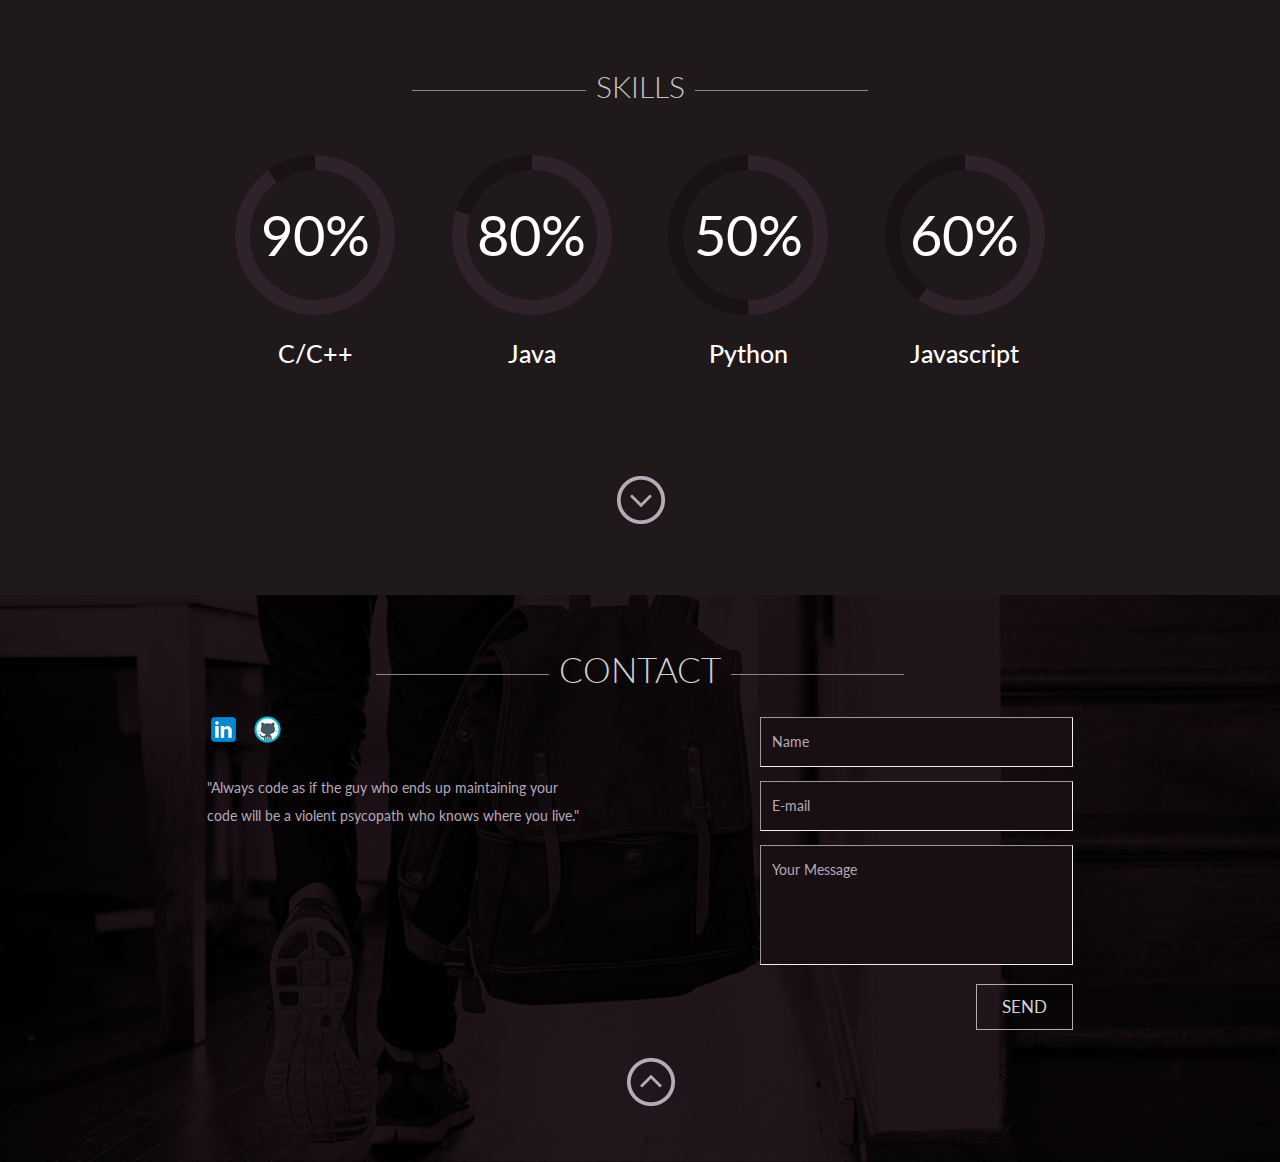
==== commit 8db347b8: "pw_v2" ====
--- a/index.html
+++ b/index.html
@@ -1,95 +1,212 @@
 <!DOCTYPE html>
 <html>
 <head>
-	<title>
-		Fotografie
-	</title>
-	<meta charset="utf-8">
-	<link rel="stylesheet" type="text/css" href="style.css">
-	
-	<!-- <link rel="stylesheet" type="text/css" href=""> -->
+	<title>Resume</title>
+	<script src="js/jquery.min.js"> </script>
+	<link href="css/bootstrap.css" rel='stylesheet' type='text/css' />
+	<link href="css/style.css" rel="stylesheet" type="text/css" media="all" />
+	<link href='http://fonts.googleapis.com/css?family=Lato:100,300,400,700,900' rel='stylesheet' type='text/css'>
+	<meta name="viewport" content="width=device-width, initial-scale=1">
+	<script type="application/x-javascript"> addEventListener("load", function() { setTimeout(hideURLbar, 0); }, false); function hideURLbar(){ window.scrollTo(0,1); } </script>
+	<!-- start-smoth-scrolling-->
+		<script type="text/javascript" src="js/move-top.js"></script>
+		<script type="text/javascript" src="js/easing.js"></script>
+		<script type="text/javascript">
+			jQuery(document).ready(function($) {
+				$(".scroll").click(function(event){		
+					event.preventDefault();
+					$('html,body').animate({scrollTop:$(this.hash).offset().top},1000);
+				});
+			});
+		</script>
+ 	<!-- start-smoth-scrolling-->
 </head>
 <body>
-	<header id="header" class="">
-		<div id="menu">
-			<nav id="primaryMenu">
-				<ul class="horizontal">
-				  <li><a href="#" title="">Home</a></li>
-				  <li><a href="" title="">Nature</a></li>
-				  <li><a href="" title="">Photography</a></li>
-				  <li><a href="" title="">Wiki</a></li>
-				  <li><a href="" title="">Login</a></li>
-				</ul>
-			</nav>	
-		</div>
-	</header><!-- /header -->
+<!--headerbg starts-->
+ <div id="top-top" class="headerbg">
+	 <!--header starts-->
+	   <div class="header">
+		 <!--container starts-->
+			  <div class="container">
+				   <div class="logo">
+						<a href="#">Resume</a>
+				   </div>
+				  <!--Navigation starts-->
+				  <div class="nav">
+					 <ul>
+						 <li><a class="scroll" href="#about">EXPERIENCES</a></li>
+						 <li><a class="scroll" href="#skills">SKILLS</a></li>
+						 <!--<li><a class="scroll" href="#port">PORTFOLIO</a></li>-->
+						 <li><a class="scroll" href="#contact">CONTACT</a></li>
+					 </ul>
+				 </div>
+				  <!--Navigation ends-->
+					<div class="clear"></div>
+			  </div>
+		 <!--container ends-->
+	   </div>
+	 <!--header ends-->
+	 <!--Banner starts-->
+	   <div class="banner">
+	      <div class="container">
+		     <div class="banner-info">
+			      <div class="bannerlogo">
+					  <img src="images/resized4.png">
+			      </div>
+			      <div class="bannerhead">
+				      <h2 style="color: #636363">My name is <span>Ionut Oprea</span></h2>
+				      <h3>Developer</h3>
+				      <p style="color: #2a2a2a;font-size: 15px;font-weight: 700">I am a passionate, self-motivated developer always looking forward to new challenges as well as continuous self-improvement. I like working with new technologies and I am always very careful with details therefore my passion for front-end programming. Am also interested in security, functional programming, algorithms and scripting.</p>
+					  <a class="downarrow scroll" href="#about"><span> </span></a>
+			      </div>
+			 </div>
+			 <div class="clear"></div>
+		  </div>
+	  </div>
+	  <!--Banner ends-->
+ </div>
+ <!--Headerbg ends-->
+ <!--Content starts-->
+ <div class="content">
+	 <!--About starts-->
+	   <div id="about" class="about">
+		 <div class="container">
+			   <div class="header-section text-center">
+				  <h2><span> </span>EXPERIENCES<span> </span></h2>
+				  </div>
+				 <span><p  style="font-size:25px;margin-left:165px;font-family: 'Lato', sans-serif;font-weight: 300;" align="left">Education</p></span>
+					 
+			  <div class="years">	 
+				<h4><b>2014 - 2018</b></h4>
+				 <span><h4>Faculty of Automatic Control and Computer Science</h4></span>
+				 <p><i>I am currently studying Computer Science at the Faculty of Automatic Control and Computer Science, University Politehnica of Bucharest. The education was mainly C/C++ and Java-based programming, but I also learned about SQL, Python, Haskell. During my time in college, I also started learning HTML,CSS and Javascript as part of a personal hobby.</i></p>
+			  </div> 
+				
+				<span><p  style="font-size:25px;margin-left:165px;font-family: 'Lato', sans-serif;font-weight: 300;" align="left">Career</p></span>
+
+			  <div class="years">	 		
+				 <h4><b>2017</b></h4>
+				 <span><h4>Software Engineer - Fulltime</h4></span>
+				 <p><i>I have worked as a Software Engineer for Luxoft being part of an ipv6 virtualization project. During this project I have gained significant knowledge regarding networking and virtualization as a concept.</i></p>
+			  </div> 
+				 <a class="arrow scroll" href="#skills"><span> </span></a>
+		  </div>
+	  </div>
+	 <!--About Ends-->
+	 
+	<!--SKILLS Starts-->
+	  <div id="skills" class="skills">
+	  <div class="container">
+	     <div class="skills-grids">
+			  <div class="skill-section text-center">
+				  <h2><span> </span>SKILLS<span> </span></h2>
+			  </div>
+					  <div class="services_grids">
+						  <div id="canvas">
+								<div class="skill-grids text-center">
+										<div class="col-md-3">	
+											<div class="skill-grid">
+												<div class="circle" id="circles-1"></div>									
+												 <h3>C/C++</h3>	
+											 </div>								  
+										</div>
+										<div class="col-md-3">	
+											<div class="skill-grid">
+												<div class="circle" id="circles-2"></div>									
+												 <h3>Java</h3>	
+											 </div>								  
+										</div>
+										<div class="col-md-3">	
+											<div class="skill-grid">
+												<div class="circle" id="circles-3"></div>									
+												 <h3>Python</h3>	
+											 </div>								  
+										</div>
+										<div class="col-md-3">	
+											<div class="skill-grid">
+												<div class="circle" id="circles-4"></div>									
+												 <h3>Javascript</h3>	
+											 </div>								  
+										</div>
+										<div class="clearfix"> </div>
+								  </div>
+						   </div>
+					  </div>
+					<!---->
+					 <script type="text/javascript" src="js/circles.js"></script>
+								 <script>
+									var colors = [
+											['#181115', '#30222A'], ['#181115', '#30222A'], ['#181115', '#30222A'], ['#181115', '#30222A']
+										];
+									var perc = [900,800,500,600];
+									var j = 0;
+									for (var i = 1; i <= 5; i++) {
+										var child = document.getElementById('circles-' + i),
+											percentage = perc[i-1];
+											
+										Circles.create({
+											id:         child.id,
+											percentage: percentage,
+											radius:     80,
+											width:      15,
+											number:   	percentage / 10,
+											text:       '%',
+											colors:     colors[i - 1]
+										});
+									}
+							
+					</script>
+					
+					<!--/-->
+			 </div>
+		 </div>
+		   <a class="down scroll" href="#contact"><span> </span></a>
+	  </div>
+	  </div>
 	
-	<div class="bodyContent">	
-		<div class="leftContent">
-			<p>Lorem ipsum dolor sit amet, consectetur adipisicing elit, sed do eiusmod
-			tempor incididunt ut labore et dolore magna aliqua. Ut enim ad minim veniam,
-			quis nostrud exercitation ullamco laboris nisi ut aliquip ex ea commodo
-			consequat. Duis aute irure dolor in reprehenderit in voluptate velit esse
-			cillum dolore eu fugiat nulla pariatur. Excepteur sint occaecat cupidatat non
-			proident, sunt in culpa qui officia deserunt mollit anim id est laborum. Lorem ipsum dolor sit amet, consectetur adipisicing elit, sed do eiusmod
-			tempor incididunt ut labore et dolore magna aliqua. Ut enim ad minim veniam,
-			quis nostrud exercitation ullamco laboris nisi ut aliquip ex ea commodo
-			consequat. Duis aute irure dolor in reprehenderit in voluptate velit esse
-			cillum dolore eu fugiat nulla pariatur. Excepteur sint occaecat cupidatat non
-			proident, sunt in culpa qui officia deserunt mollit anim id est laborum.Lorem ipsum dolor sit amet, consectetur adipisicing elit, sed do eiusmod
-			tempor incididunt ut labore et dolore magna aliqua. Ut enim ad minim veniam,
-			quis nostrud exercitation ullamco laboris nisi ut aliquip ex ea commodo
-			consequat. Duis aute irure dolor in reprehenderit in voluptate velit esse
-			cillum dolore eu fugiat nulla pariatur. Excepteur sint occaecat cupidatat non
-			proident, sunt in culpa qui officia deserunt mollit anim id est laborum.</p>
-		</div>
-		<div class="rightContent">
-			<p>Lorem ipsum dolor sit amet, consectetur adipisicing elit, sed do eiusmod
-			tempor incididunt ut labore et dolore magna aliqua. Ut enim ad minim veniam,
-			quis nostrud exercitation ullamco laboris nisi ut aliquip ex ea commodo
-			consequat. Duis aute irure dolor in reprehenderit in voluptate velit esse
-			cillum dolore eu fugiat nulla pariatur. Excepteur sint occaecat cupidatat non
-			proident, sunt in culpa qui officia deserunt mollit anim id est laborum.</p>
-			<div class="slideshow-container">
-				<div class="mySlides fade">
-				  <img src="images/p1.jpg" style="width:100%;height:10%">
-				</div>
-
-				<div class="mySlides fade">
-				  <img src="images/p2.jpg" style="width:100%;height:10%">
-				</div>
-
-				<div class="mySlides fade">
-				  <img src="images/p3.jpg" style="width:100%;height:10%">
-				</div>
-
-				<a class="prev" onclick="plusSlides(-1)">&larr;</a>
-				<a class="next" onclick="plusSlides(1)">&rarr;</a>
-
-				</div>
-				<br>
-
-				<div style="text-align:center">
-				  <span class="dot" onclick="currentSlide(1)"></span> 
-				  <span class="dot" onclick="currentSlide(2)"></span> 
-				  <span class="dot" onclick="currentSlide(3)"></span> 
-				</div>
-		</div>
-	</div>
-	<script src="script.js" type="text/javascript"></script>
-	
-
-	<footer>
-		<div class="footer-left">
-			<div class="social-icons">
-			   <a href="http://www.linkedin.com/in/ionut-oprea-01237"><img src="images/linkedin.png"></a>
-			   <a href="https://github.com/ioprea"><img src="images/git2.png"></a>
-			   <span style="font-size: large;vertical-align: top">@Copyright</span>
-		   </div>
-
-	  </div>
-	</footer>
-	
-
-</body>
-</html>+  </div>
+  <!--Content Ends-->
+  
+  <!--FOOTER Starts-->
+  <div  id="contact" class="footer">
+      <div class="container">
+	  
+		   <div class="contact-section text-center">
+			  <h2><span> </span>CONTACT<span> </span></h2>
+		  </div>
+		 <div class="row">
+		 
+			 <div class="col-md-6">
+				  <div class="footer-left">
+						<div class="social-icons">
+						   <a href="http://www.linkedin.com/in/ionut-oprea-01237"><img src="images/linkedin.png"></a>
+						   <a href="https://github.com/ioprea"><img src="images/git2.png"></a>
+					   </div>
+					   <p>"Always code as if the guy who ends up maintaining your code will be a violent psycopath who knows where you live."</p>
+				  </div>
+			 </div>
+			  
+			  <div class="col-md-6">
+				  <div class="footer-right">
+				 <div class="form">
+				 <form>
+					 <input type="text" class="text" value="Name" onfocus="this.value = '';" onblur="if (this.value == '') {this.value = 'Name';}">
+					 <input type="text" class="text" value="E-mail" onfocus="this.value = '';" onblur="if (this.value == '') {this.value = 'E-mail';}">
+					 <textarea rows="2" cols="70" onfocus="if(this.value == 'Your Message') this.value='';" onblur="if(this.value == '') this.value='Your Message';" >Your Message</textarea>
+					 <div class="clear"> </div>
+					 <input type="submit" value="SEND"> 
+				 </form>
+				 </div>
+				  </div>
+				  <div class="clear"></div>
+			  </div>
+		 </div>
+	 </div>
+	 <a class="up scroll" href="#top-top"><span> </span></a>
+	  
+ </div>
+ 
+ </body>
+ </html>
+ 
+   --- a/css/style.css
+++ b/css/style.css
@@ -0,0 +1,899 @@
+/*----
+	Author: W3layouts
+	Author URL: http://w3layouts.com
+	License: Creative Commons Attribution 3.0 Unported
+	License URL: http://creativecommons.org/licenses/by/3.0/
+---*/
+html,body{
+	font-family: 'Lato', sans-serif;
+}
+.clear{
+	clear:both;
+}
+body a{
+	transition:0.5s all;
+	-webkit-transition:0.5s all;
+	-o-transition:0.5s all;
+	-ms-transition:0.5s all;
+	-o-transition:0.5s all;
+}
+body input[type="text"],body input[type="submit"],body textarea,body input[type="button"]{
+	-webkit-appearance:none;
+}
+/*------ HEADERBG STARTS---------*/
+.headerbg{
+	background: url(../images/bannerbg.png);
+	min-height:700px;
+	width:100%;
+	background-size:cover;
+}
+/*------ HEADER STARTS---------*/
+.header{
+	background:rgba(0, 0, 0, 0.24);
+}
+/*------ CONTAINER STARTS---------*/
+.container{
+	width:70%;
+}
+/*------ LOGO STARTS---------*/
+.logo{
+	float:left;
+	margin:0.5em 0 0.5em 0em;
+}
+.logo a{
+	color:#B5A9B7;
+	font-size:1.9em;
+}
+.logo a:hover{
+	color:#B5A9B7;
+    text-decoration:none;
+}
+/*------ LOGO ENDS---------*/
+/*------ TOPNAV STARTS---------*/
+.nav{
+	float:right;
+}
+.nav ul li{
+	display:inline-block;
+	margin:1em 1.5em 0 0;
+}
+.nav ul li a{
+	color:#B5A9B7;
+}
+.nav ul li a:hover{
+	color:gray;
+	text-decoration:none;
+}
+/*------ TOPNAV ENDS---------*/
+/*------ HEADER ENDS---------*/
+/*------ BANNER STARTS---------*/
+.banner{
+  	position: absolute;
+	width: 86%;
+}
+.banner-info{
+	width: 70%;
+	float: right;
+}
+.bannerlogo{
+	float: left;
+	margin-top: 0.8em;
+}
+.bannerhead{
+	float:right;
+}
+.bannerhead h2{
+	color: #C5B7B8;
+	margin:0;
+	padding:0;
+}
+.bannerhead h2 span{
+	color:#F1E9F2;
+	font-weight:bolder;
+	font-size:1.2em;
+}
+.bannerhead h3{
+	color:#281D24;
+	font-weight:bolder;
+    font-size:2.5em;
+}
+.bannerhead p{
+    color:#F1E9F2;
+}
+a.downarrow  span{
+ 	height:48px;
+    width:48px;
+    background:url(../images/down.png);
+    display:inline-block;
+}
+a.downarrow{
+  	display: block;
+	position: absolute;
+	top: 370px;
+	left: 17%;
+}
+.bannerhead{
+	position: relative;
+	width: 90%;
+}
+.banner-info{
+	position: relative;
+	top: 182px;
+	left: 11%;
+}
+/*------ About STARTS---------*/
+.about{
+	color:white;
+	text-align:center;
+	background:#281D24;
+}
+.header-section h2{
+	color: #C6C3C5;
+	font-weight: 300;
+	margin-top: 2.5em;
+	margin: 0;
+	padding: 2em 0 1em 0;
+}
+.header-section span{
+	background: #8C868A;
+	height:1px;
+	width:20%;
+	display:inline-block;
+	vertical-align:middle;
+}
+.header-section span:nth-child(1){
+	margin-right:10px;
+}
+.header-section span:nth-child(2){
+	margin-left:10px;
+}
+.about span p{
+	color: gray;
+	line-height: 2em;
+	margin-bottom: 4em;
+	width: 71%;
+	margin: 0 auto;
+}
+.years{
+	margin-bottom:4em;
+	color:#F1F0F0;
+}
+.years p{
+	padding-top:1em;
+	line-height:2em;
+	width: 45%;
+	margin:0 auto;
+}
+.labs p{
+	width: 50%;
+	margin: 0 auto;
+}
+.years h4,.years span h4{
+	margin-top:1em;
+}
+.arrow span{
+	height:48px;
+	width:48px;
+	background:url(../images/bwn.png);
+	display:inline-block;
+}
+a.arrow{
+	margin:2em 0 4em 0;
+	display:inline-block;
+}
+/*------Skill-Section STARTS---------*/
+.skills{
+	min-height:600px;
+	background:#20191B;
+	position:relative;
+}
+.skill-section h2{
+	color:#C6C3C5;
+	font-weight:300;
+	margin-top:2.5em;
+}
+.skill-section span{
+	background: #8C868A;
+	height:1px;
+	width:20%;
+	display:inline-block;
+	vertical-align:middle;
+}
+.skill-section span:nth-child(1){
+	margin-right:10px;
+}
+.skill-section span:nth-child(2){
+	margin-left:10px;
+}
+.skill-grids{
+	padding:3em 0;
+}
+.skill-grid h3{
+	color:#FFF;
+	font-size:1.8em;
+}
+.circle{
+	color:#FFF;
+}
+#canvas{
+	position:relative;
+}
+.down span{
+	height:48px;
+	width:48px;
+	background:url(../images/bwn.png);
+	display:inline-block;
+}
+a.down{
+	padding:4em 0 0 2em;
+	display:inline-block;
+	position: absolute;
+    left:46%;
+}
+/*------Skill-Section Ends---------*/
+/*------Portfolio-Section STARTS---------*/
+.Portfolio{
+	min-height:600px;
+	background:#ffffff;
+	text-align:center;
+}
+.Portfolio-section h2{
+	color:#91898D;
+	font-size:2em;
+	padding:2em 0 1em;
+	margin: 0;
+}
+.Portfolio-section span{
+	background:#8C868A;
+	height:1px;
+	width:20%;
+	display:inline-block;
+	vertical-align:middle;
+}
+.Portfolio-section span:nth-child(1){
+	margin-right:10px;
+}
+.Portfolio-section span:nth-child(2){
+	margin-left:10px;
+}
+.portfolio-grids{
+	padding-top:2em;
+}
+.portfolio-grid{
+	display:inline-block;
+}
+.portfolio-grid p{
+	margin:3em 1em 0 1em;
+	color:#504A4C;
+	line-height:25px;
+}
+.portfolio-grid img{
+	width:100%;
+}
+a.rightarrow  span{
+	height:30px;
+	width:30.5px;
+	background:url(../images/rightarw.png);
+	display:inline-block;
+}
+a.rightarrow{
+	margin-top:1em;
+	display:inline-block;
+}
+.portdown span{
+	height:48px;
+	width:48px;
+	background:url(../images/bwn.png);
+	display:inline-block;
+	}
+a.portdown{
+	margin:4em 0 3em 1em;
+	display:inline-block;
+	}
+/*------FOOTER STARTS---------*/
+.footer{
+	background: url(../images/footerbg.jpg);
+	position: relative;
+	min-height: 567px;
+	background-size: cover;
+	position:relative;
+}
+.contact-section h2{
+	color:#D2D1D1;
+	font-weight:300;
+	font-size:2.5em;
+	padding-top:1em;
+}
+.contact-section span{
+	background: #8C868A;
+	height:1px;
+	width:20%;
+	display:inline-block;
+	vertical-align:middle;
+}
+.contact-section span:nth-child(1){
+	margin-right:10px;
+}
+.contact-section span:nth-child(2){
+	margin-left:10px;
+}
+.footer-left{
+	margin-top:1em;
+}
+.social-icons{
+}
+.social-icons a img{
+	margin-right:0.5em;
+}
+.social-icons a img:hover{
+	opacity:0.8;
+}
+.footer-left p{
+	color:#B5A9B7;
+	width:80%;
+	margin:2em 0 0 0em;
+	line-height:2em;
+}
+.footer-right{
+	text-align: right;
+	margin-top: 1.3em;
+}
+.footer-right input[type="text"],.footer-right textarea{
+	background:#170F12;
+	color:#B5A9B7;
+	padding: 1em 0.8em;
+	width:75%;
+	margin-bottom:1em;
+	outline:none;
+	border: solid 1.5px;
+	border-color:#9A9A9A #EEEEEE #EEEEEE #9A9A9A;
+}
+.footer-right textarea {
+	min-height:120px;
+	resize:none;
+}
+.footer-right textarea{
+	color:#B5A9B7;
+}
+.footer-right input[type="submit"]{
+	text-align:center;
+	float:right;
+	color:#D2D1D1;
+	font-size:1.2em;
+	outline:none;
+	padding:0.6em 1.5em;
+	border:1px solid #B8ABAB;
+	background:none;
+	transition:0.5s all;
+	-webkit-transition:0.5s all;
+	-moz-transition:0.5s all;
+	-ms-transition:0.5s all;
+	-o-transition:0.5s all;
+}
+.footer-right input[type="submit"]:hover{
+	border-color:#FFF;
+	color:#FFF;
+}
+.up{
+	position:absolute;
+	bottom: 9%;
+    left: 49%;
+}
+.up span{
+	height:48px;
+	width:48px;
+	background:url(../images/up.png);
+	margin-top:2em;
+	display:inline-block;
+}
+/*---- copy-right -----*/
+p.copy-right{
+	margin-top:1em;
+	color:#999;
+	font-size:1em;
+	padding:0.8em 0;
+	text-align:right;
+}
+p.copy-right a{
+	color:#FFF;
+	text-decoration:none;
+}
+ /*----- top-top -----*/
+@media (max-width:1280px){
+ 	.years p {
+		width: 60%;
+	}
+	.portfolio-grid p {
+		margin: 2em 0em 0 0em;
+	}
+	.footer-left p {
+		width: 90%;
+	}
+}
+@media (max-width:1024px){
+	.container {
+		width:80%;
+	}
+ 	.years p {
+		width: 80%;
+	}
+	.portfolio-grid p {
+		margin: 2em 0em 0 0em;
+	}
+	.footer-left p {
+		width: 90%;
+	}
+	.banner-info {
+		width: 80%;
+	}
+	.footer-right input[type="text"], .footer-right textarea {
+		width: 87%;
+	}
+	.headerbg {
+		min-height: 591px;
+	}
+	.banner-info {
+		top: 110px;
+	}
+	a.downarrow {
+		top: 341px;
+		left: 23%;
+	}
+	.years {
+		margin-bottom: 2em;
+	}
+	.header-section h2 {
+		padding: 1.2em 0 0.8em 0;
+	}
+}
+@media (max-width:768px){
+	.container {
+		width:80%;
+	}
+ 	.years p {
+		width: 80%;
+	}
+	.portfolio-grid p {
+		margin: 2em 0em 0 0em;
+	}
+	.footer-left p {
+		width: 90%;
+	}
+	.banner-info {
+		width: 80%;
+	}
+	.footer-right input[type="text"], .footer-right textarea {
+		width: 100%;
+	}
+	.headerbg {
+		min-height:500px;
+	}
+	.banner-info {
+		top: 112px;
+		width: 100%;
+		left: 2%;
+	}
+	a.downarrow {
+		top: 241px;
+		left: 32%;
+	}
+	.years {
+		margin-bottom: 2em;
+	}
+	.header-section h2 {
+		padding: 1.2em 0 0.8em 0;
+	}
+	.bannerhead {
+		width: 84%;
+	}
+	.banner {
+		width: 100%;
+	}
+	.years h4, .years span h4 {
+		margin: 0.5em 0 0 0;
+	}
+	.skill-grid {
+		padding: 1.5em 0;
+	}
+	.skill-grids {
+		padding: 1em 0;
+	}
+	a.down {
+		padding: 0;
+		position: absolute;
+		left: 47%;
+	}
+	.skills {
+		padding: 0 0 5em 0;
+	}
+	.skill-section h2 {
+		margin-top: 1.5em;
+	}
+	a.arrow {
+		margin: 1em 0 2em 0;
+	}
+	.portfolio-grids {
+		padding-top: 1em;
+	}
+	.portfolio-grid {
+		padding: 0 0 2em 0;
+	}
+	a.portdown {
+		margin: 2em 0 2em 0em;
+	}
+	.contact-section h2 {
+		padding-top: 0.5em;
+	}
+	.footer {
+		padding: 0 0 10em;
+	}
+}
+@media (max-width:640px){
+	.container {
+		width:80%;
+	}
+ 	.years p {
+		width: 100%;
+	}
+	.portfolio-grid p {
+		margin: 2em 0em 0 0em;
+	}
+	.footer-left p {
+		width: 90%;
+	}
+	.banner-info {
+		width: 80%;
+	}
+	.footer-right input[type="text"], .footer-right textarea {
+		width: 100%;
+	}
+	.headerbg {
+		min-height:500px;
+	}
+	.banner-info {
+		top: 112px;
+		width: 100%;
+		left: 2%;
+	}
+	a.downarrow {
+		top: 241px;
+		left: 32%;
+	}
+	.years {
+		margin-bottom: 2em;
+	}
+	.header-section h2 {
+		padding: 1.2em 0 0.8em 0;
+	}
+	.bannerhead {
+		width: 84%;
+	}
+	.banner {
+		width: 100%;
+	}
+	.years h4, .years span h4 {
+		margin: 0.5em 0 0 0;
+	}
+	.skill-grid {
+		padding: 1.5em 0;
+	}
+	.skill-grids {
+		padding: 1em 0;
+	}
+	a.down {
+		padding: 0;
+		position: absolute;
+		left: 47%;
+	}
+	.skills {
+		padding: 0 0 5em 0;
+	}
+	.skill-section h2 {
+		margin-top: 1.5em;
+	}
+	a.arrow {
+		margin: 1em 0 2em 0;
+	}
+	.portfolio-grids {
+		padding-top: 1em;
+	}
+	.portfolio-grid {
+		padding: 0 0 2em 0;
+	}
+	a.portdown {
+		margin: 2em 0 2em 0em;
+	}
+	.contact-section h2 {
+		padding-top: 0.5em;
+	}
+	.footer {
+		padding: 0 0 10em;
+	}
+	.about span p {
+		margin-bottom: 2em;
+	}
+	.nav ul{
+		margin:0;
+		padding:0;
+	}
+	.nav ul li {
+		margin: 1.2em 0.5em;
+	}
+	.logo {
+		margin: 0.3em 0 0.5em 0em;
+	}
+	.bannerhead h3 {
+		font-size: 2em;
+		margin: 0.3em 0 0.3em;
+	}
+}
+@media (max-width:480px){
+	.container {
+		width:90%;
+	}
+ 	.years p {
+		width: 100%;
+		line-height: 1.6em;
+		padding: 0.5em 0 0 0;
+	}
+	.portfolio-grid p {
+		margin: 2em 0em 0 0em;
+	}
+	.footer-left p {
+		width: 100%;
+		margin: 0.8em 0 0 0;
+	}
+	.banner-info {
+		width: 80%;
+	}
+	.footer-right input[type="text"], .footer-right textarea {
+		width: 100%;
+	}
+	.headerbg {
+		min-height: 457px;
+	}
+	.banner-info {
+		top: 36px;
+		width: 100%;
+		left: 0%;
+		text-align: center;
+	}
+	a.downarrow {
+		top: 201px;
+		left: 42%;
+	}
+	.years {
+		margin-bottom: 2em;
+	}
+	.header-section h2 {
+		padding: 0.8em 0 0.5em 0;
+		line-height:1.5em;
+	}
+	.bannerhead {
+		width: 100%;
+	}
+	.banner {
+		width: 100%;
+	}
+	.years h4, .years span h4 {
+		margin: 0.5em 0 0 0;
+	}
+	.skill-grid {
+		padding: 1.5em 0;
+	}
+	.skill-grids {
+		padding: 1em 0;
+	}
+	a.down {
+		padding: 0;
+		position: absolute;
+		left: 45%;
+	}
+	.skills {
+		padding: 0 0 5em 0;
+	}
+	.skill-section h2 {
+		margin-top: 0.5em;
+	}
+	a.arrow {
+		margin: 1em 0 2em 0;
+	}
+	.portfolio-grids {
+		padding-top: 1em;
+	}
+	.portfolio-grid {
+		padding: 0 0 2em 0;
+	}
+	a.portdown {
+		margin: 1em 0 2em 0em;
+	}
+	.contact-section h2 {
+		padding-top: 0.5em;
+	}
+	.footer {
+		padding: 0 0 6em;
+	}
+	.about span p {
+		margin-bottom: 2em;
+		width: 100%;
+		line-height: 1.6em;
+	}
+	.nav ul{
+		margin:0;
+		padding:0;
+	}
+	.nav ul li {
+		margin: 0.8em 0.5em;
+	}
+	.logo {
+		margin: 0.8em 0 0em 0em;
+		float:none;
+		text-align:center;
+	}
+	.bannerhead h3 {
+		font-size: 1.6em;
+		margin: 0.3em 0 0.3em;
+	}
+	.nav {
+		float: none;
+		text-align:center;
+	}
+	.bannerlogo {
+		float: none;
+		margin-top: 0em;
+		text-align: center;
+	}
+	.skill-grid h3 {
+		font-size: 1.5em;
+	}
+	.up {
+		bottom: 1%;
+		left: 47%;
+	}
+}
+@media (max-width:320px){
+	.container {
+		width:90%;
+	}
+	.header div.container,.banner div.container{
+		padding:0;
+	}
+ 	.years p {
+		width: 100%;
+		line-height: 1.6em;
+		padding: 0.5em 0 0 0;
+	}
+	.portfolio-grid p {
+		margin: 1.2em 0em 0 0em;
+		line-height: 1.5em;
+	}
+	.footer-left p {
+		width: 100%;
+		margin: 0.8em 0 0 0;
+	}
+	.banner-info {
+		width: 80%;
+	}
+	.footer-right input[type="text"], .footer-right textarea {
+		width: 100%;
+		padding: 0.8em;
+	}
+	.headerbg {
+		min-height: 409px;
+	}
+	.banner-info {
+		top: 36px;
+		width: 100%;
+		left: 0%;
+		text-align: center;
+	}
+	a.downarrow {
+		top: 171px;
+		left: 42%;
+	}
+	.years {
+		margin-bottom: 1.5em;
+	}
+	.header-section h2 {
+		padding: 0.8em 0 0.5em 0;
+		line-height:1.5em;
+		font-size: 1.6em;
+	}
+	.about div.container{
+		padding:0;
+	} 
+	.bannerhead {
+		width: 100%;
+	}
+	.banner {
+		width: 100%;
+	}
+	.years h4, .years span h4 {
+		margin: 0.5em 0 0 0;
+	}
+	.skill-grid {
+		padding: 1em 0;
+	}
+	.skill-grids {
+		padding: 1em 0;
+	}
+	a.down {
+		padding: 0;
+		position: absolute;
+		left: 45%;
+	}
+	.skills {
+		padding: 0 0 5em 0;
+	}
+	.skill-section h2 {
+		margin-top: 0.5em;
+		font-size: 1.6em;
+	}
+	a.arrow {
+		margin: 1em 0 2em 0;
+	}
+	.portfolio-grids {
+		padding-top: 1em;
+	}
+	.portfolio-grid {
+		padding: 0 0 2em 0;
+	}
+	a.portdown {
+		margin: 1em 0 2em 0em;
+	}
+	.contact-section h2 {
+		padding-top: 0.5em;
+		font-size: 1.6em;
+	}
+	.footer {
+		padding: 0 0 6em;
+	}
+	.about span p {
+		margin-bottom: 2em;
+		width: 100%;
+		line-height: 1.6em;
+	}
+	.nav ul{
+		margin:0;
+		padding:0;
+	}
+	.nav ul li {
+		margin: 0.5em 0.2em;
+	}
+	.logo {
+		margin: 0.8em 0 0em 0em;
+		float:none;
+		text-align:center;
+	}
+	.bannerhead h3 {
+		font-size: 1.4em;
+		margin: 0.3em 0 0.3em;
+	}
+	.nav {
+		float: none;
+		text-align:center;
+	}
+	.bannerlogo {
+		float: none;
+		margin-top: 0em;
+		text-align: center;
+	}
+	.skill-grid h3 {
+		font-size: 1.5em;
+	}
+	.up {
+		bottom: 1%;
+		left: 47%;
+	}
+	.bannerhead h2 {
+		font-size: 1.8em;
+	}
+	.Portfolio-section h2 {
+		font-size: 1.6em;
+		padding: 1em 0 0.3em;
+	}
+	.footer-right input[type="submit"] {
+		float: none;
+		width:100%
+	}
+}
